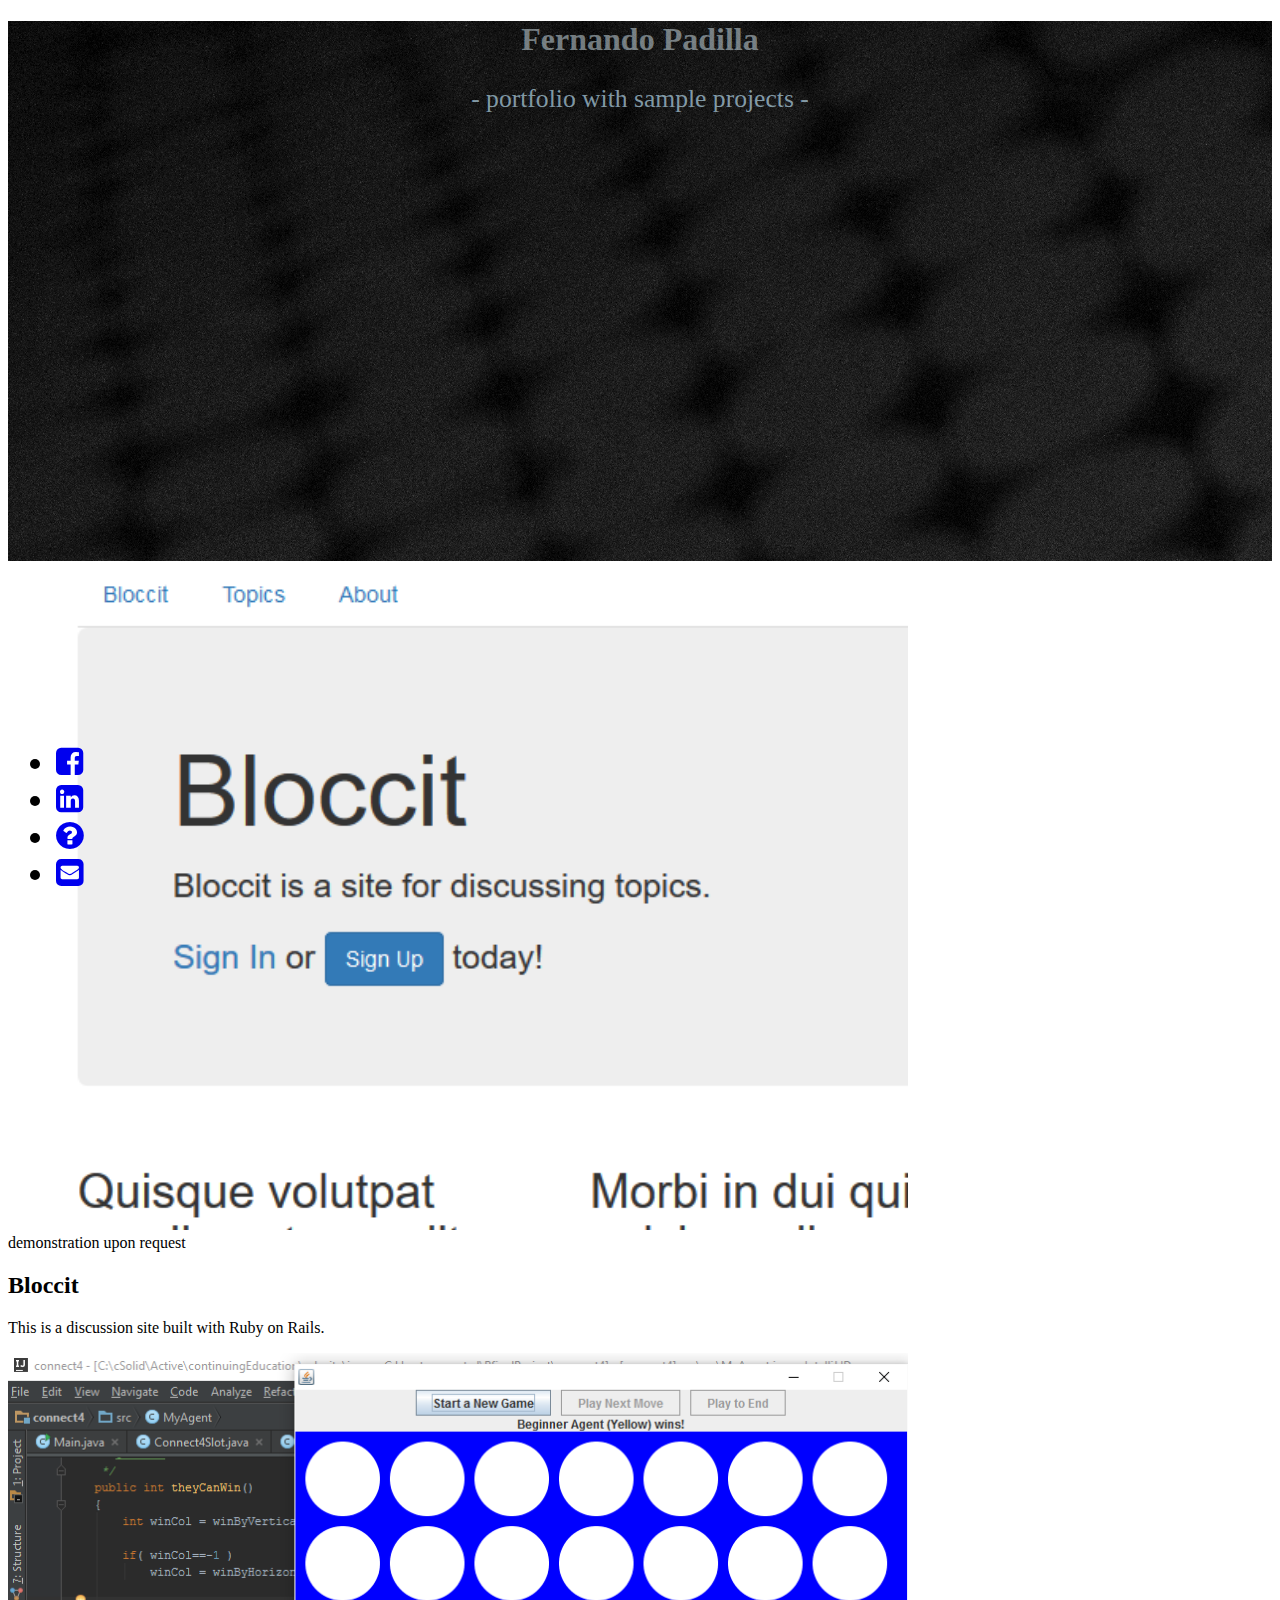
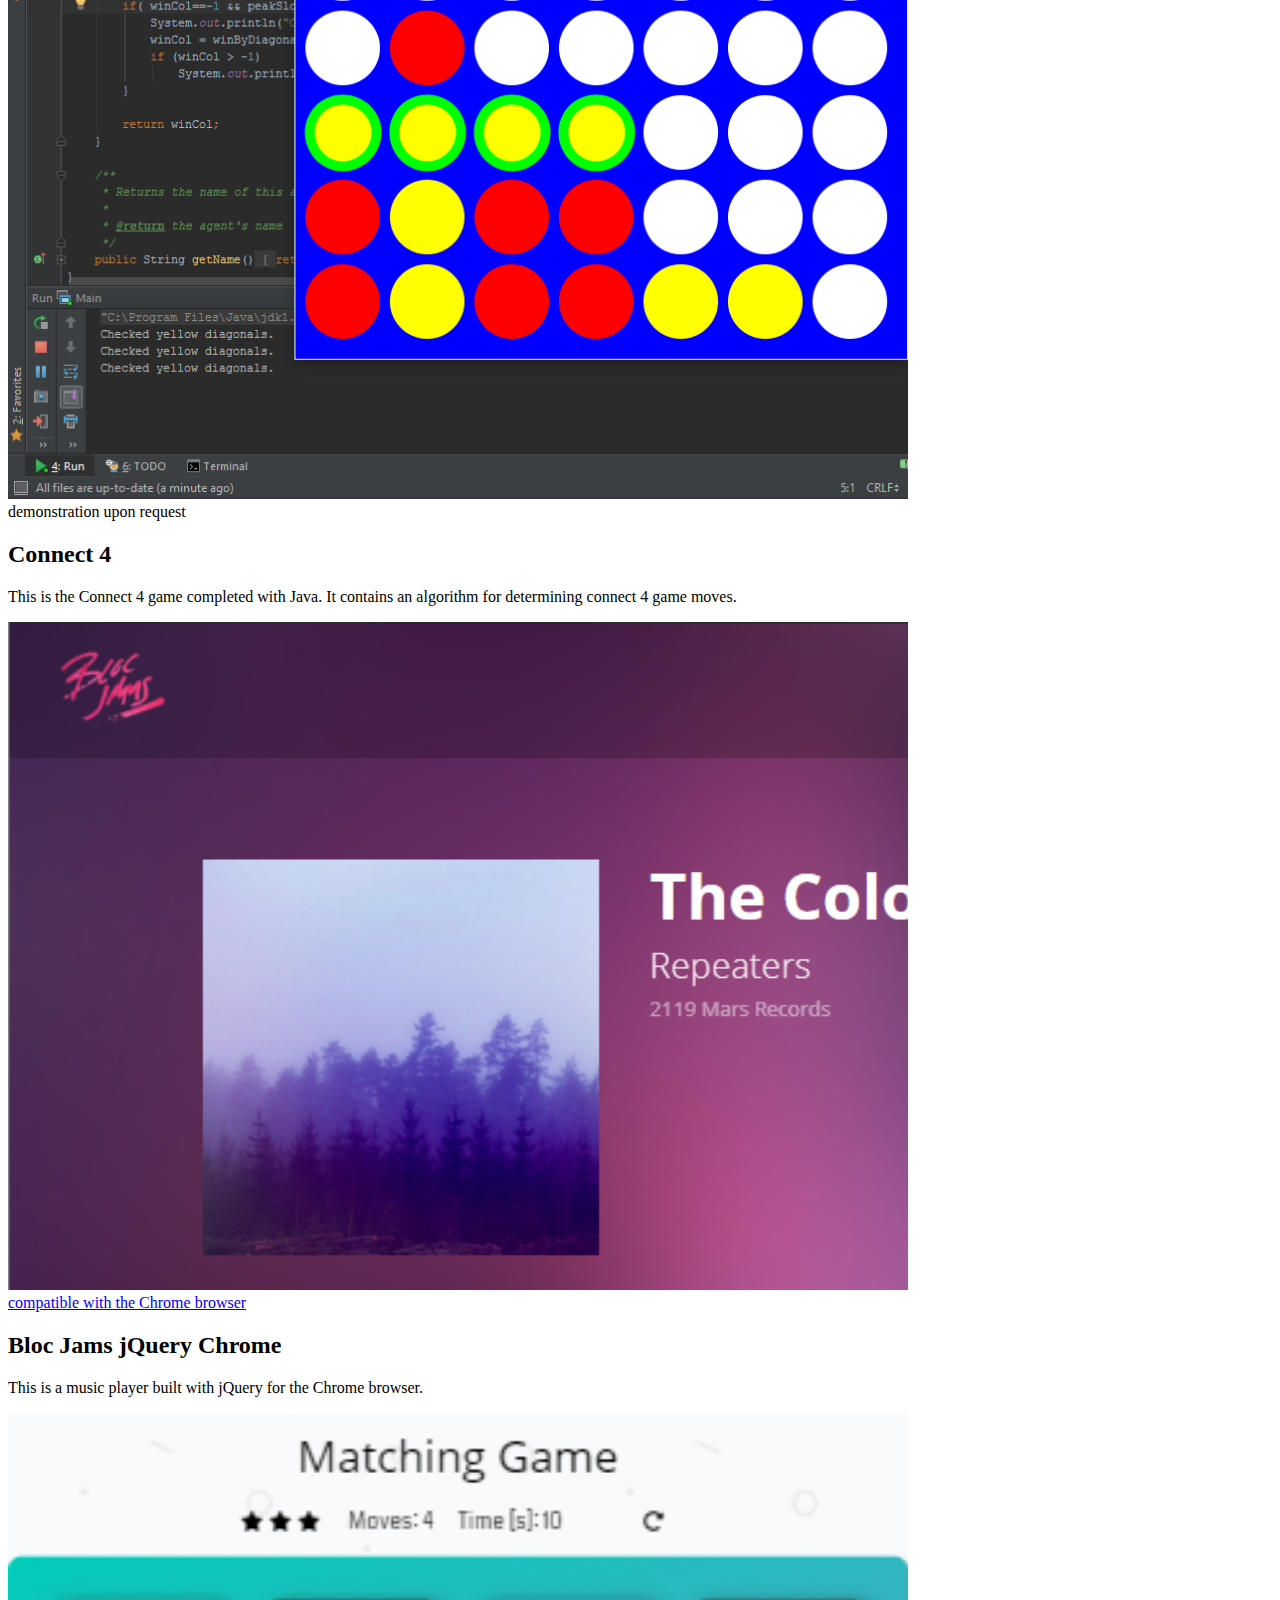
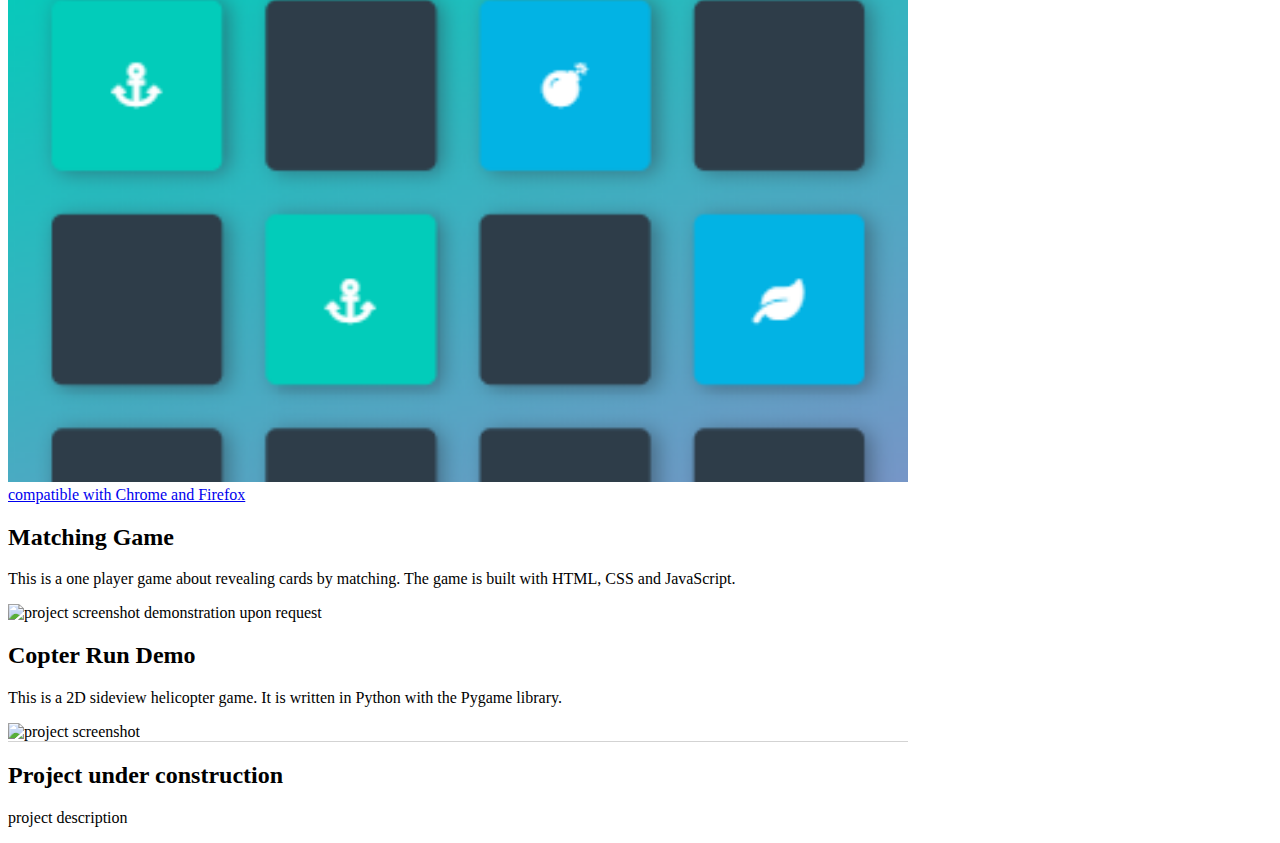
==== index.html @ a8754d28 "add matching game project" ====
<!DOCTYPE html>
<html>
  <head>
    <link rel="stylesheet" \
      href="https://code.getmdl.io/1.3.0/material.grey-lime.min.css">
    <script defer src="https://code.getmdl.io/1.3.0/material.min.js"></script>

    <link rel="stylesheet"
      href="https://maxcdn.bootstrapcdn.com/font-awesome/4.7.0/css/font-awesome.min.css">

    <link rel="stylesheet" href="styles.css">

    <meta name="viewport" content="width=device-width, initial-scale=1">

    <title>Web Portfolio | Fernando Padilla</title>
  </head>

  <body>
    <header id="portfolio-header"
      class="mdl-layout__header mdl-layout__header--transparent">
      <h1>Fernando Padilla</h1>
      <p id="slogan">- portfolio with sample projects -</p>
    </header>

    <main class="mdl-layout__content mdl-grid">
      <!-- <div class="featured-project mdl-grid mdl-cell mdl-cell--12-col \
        mdl-cell--4-col-tablet mdl-card mdl-shadow--4dp">
        <div class="mdl-card__media mdl-cell mdl-cell--5-col \
          mdl-cell--12-col-tablet">
          <img src="images/placeholder-1.png" alt="project screenshot"/>
        </div>

        <div class="mdl-cell mdl-cell--7-col">
          <div class="mdl-card__title">
            <h2 class="mdl-card__title-text">
		    Featured Project Under Construction</h2>
          </div>
          <p class="mdl-card__supporting-text">
            project description text
          </p>
        </div>
      </div> -->

      <div class="project mdl-cell mdl-card mdl-shadow--4dp">
        <div class="mdl-card__media card-image-frame">
            <img src="images/bloccit.png" alt="home page image" />
            <span class="card-image-focus-message">
              demonstration upon request</span>
        </div>

        <div class="mdl-card__title">
          <h2 class="mdl-card__title-text">Bloccit</h2>
        </div>

        <p class="mdl-card__supporting-text">
          This is a discussion site built with Ruby on Rails.</p>
      </div>

      <div class="project mdl-cell mdl-card mdl-shadow--4dp">
        <div class="mdl-card__media card-image-frame">
          <img src="images/connect4.png" alt="project screenshot" />
          <span class="card-image-focus-message">
            demonstration upon request</span>
        </div>

        <div class="mdl-card__title">
          <h2 class="mdl-card__title-text">Connect 4</h2>
        </div>

        <p class="mdl-card__supporting-text">This is the Connect 4 game
          completed with Java. It contains an algorithm for determining connect
          4 game moves.</p>
      </div>

      <div class="project mdl-cell mdl-card mdl-shadow--4dp">
        <a href="http://bloc-jams-jquery-jfp-2017.netlify.com">
          <div id="c1tt" class="mdl-card__media card-image-frame">
              <img src="images/bloc-jams-jq.png" alt="project background image"
                />
          </div>
          <div class="mdl-tooltip mdl-tooltip--large" data-mdl-for="c1tt">
            compatible with the Chrome browser</div>
        </a>

        <div class="mdl-card__title">
          <h2 class="mdl-card__title-text">Bloc Jams jQuery Chrome</h2>
        </div>

        <p class="mdl-card__supporting-text">
          This is a music player built with jQuery for the Chrome browser.
        </p>
      </div>

      <div class="project mdl-cell mdl-card mdl-shadow--4dp">
        <a href="https://matching-game-jfp-2018.netlify.com">
          <div id="c2tt" class="mdl-card__media card-image-frame">
            <img src="images/matchingGame.png" alt="project screenshot" />
          </div>
          <div class="mdl-tooltip mdl-tooltip--large" data-mdl-for="c2tt">
            compatible with Chrome and Firefox</div>
	</a>

        <div class="mdl-card__title">
          <h2 class="mdl-card__title-text">Matching Game</h2>
        </div>

        <p class="mdl-card__supporting-text">This is a one player game about
	  revealing cards by matching. The game is built with HTML, CSS and
	  JavaScript.</p>

      </div>

      <div class="project mdl-cell mdl-card mdl-shadow--4dp">
        <div class="mdl-card__media card-image-frame">
          <img src="images/copterRun.png" alt="project screenshot"/>
          <span class="card-image-focus-message">
            demonstration upon request</span>
        </div>

        <div class="mdl-card__title">
          <h2 class="mdl-card__title-text">Copter Run Demo</h2>
        </div>

        <p class="mdl-card__supporting-text">This is a 2D sideview helicopter
          game. It is written in Python with the Pygame library.</p>
      </div>

      <div class="project mdl-cell mdl-card mdl-shadow--4dp">
        <div class="mdl-card__media"
          style="border-bottom: 1px solid lightgray">
          <img src="images/loremPic2.png" alt="project screenshot"/>
        </div>

        <div class="mdl-card__title">
          <h2 class="mdl-card__title-text">Project under construction</h2>
        </div>

        <p class="mdl-card__supporting-text">project description</p>
      </div>
    </main>

    <div class="footer-area"></div>

    <footer id="connect" class="mdl-mini-footer">
      <ul id="footer-links" class="mdl-mini-footer__link-list">
        <li>
          <a href="https://www.facebook.com/profile.php?id=100013616464065">
            <i class="fa fa-facebook-square" aria-hidden="true"></i>
          </a>
        </li>

        <li>
          <a href="https://www.linkedin.com/in/fernando-p-15b750142/">
            <i class="fa fa-linkedin-square" aria-hidden="true"></i>
          </a>
        </li>

        <li>
          <a href="https://www.codewars.com/users/j-f-p">
            <i class="fa fa-question-circle" aria-hidden="true"></i>
          </a>
        </li>

        <li>
          <a href="mailto:e-signal@outlook.com">
            <i class="fa fa-envelope-square" aria-hidden="true"></i>
          </a>
        </li>
      </ul>
    </footer>
  </body>
</html>
---- styles.css ----
header#portfolio-header {
  background: url(images/hero.jpg) center / cover;
  height: 60vh;
  justify-content: center;
  text-align: center;
}

h1 {
  color: hsla(200, 50%, 90%, 0.5);
  font-weight: bold;
}

#slogan {
  color: hsla(200, 50%, 80%, 0.7);
  font-weight: lighter;
  font-size: 1.6rem;
}

main {
  max-width: 900px;
}

.project-description {
  padding-left: 0;
}

.project img {
  width: 100%;
}

footer#connect {
  bottom: 0;
  padding: 0.5rem;
  position: fixed;
  width: 100%;
  z-index: 1;
}

#footer-links {
  margin: auto;
  font-size: 2rem;
}

@media screen and (max-width: 1024px) {
  header#portfolio-header {
    display: flex;
  }
}
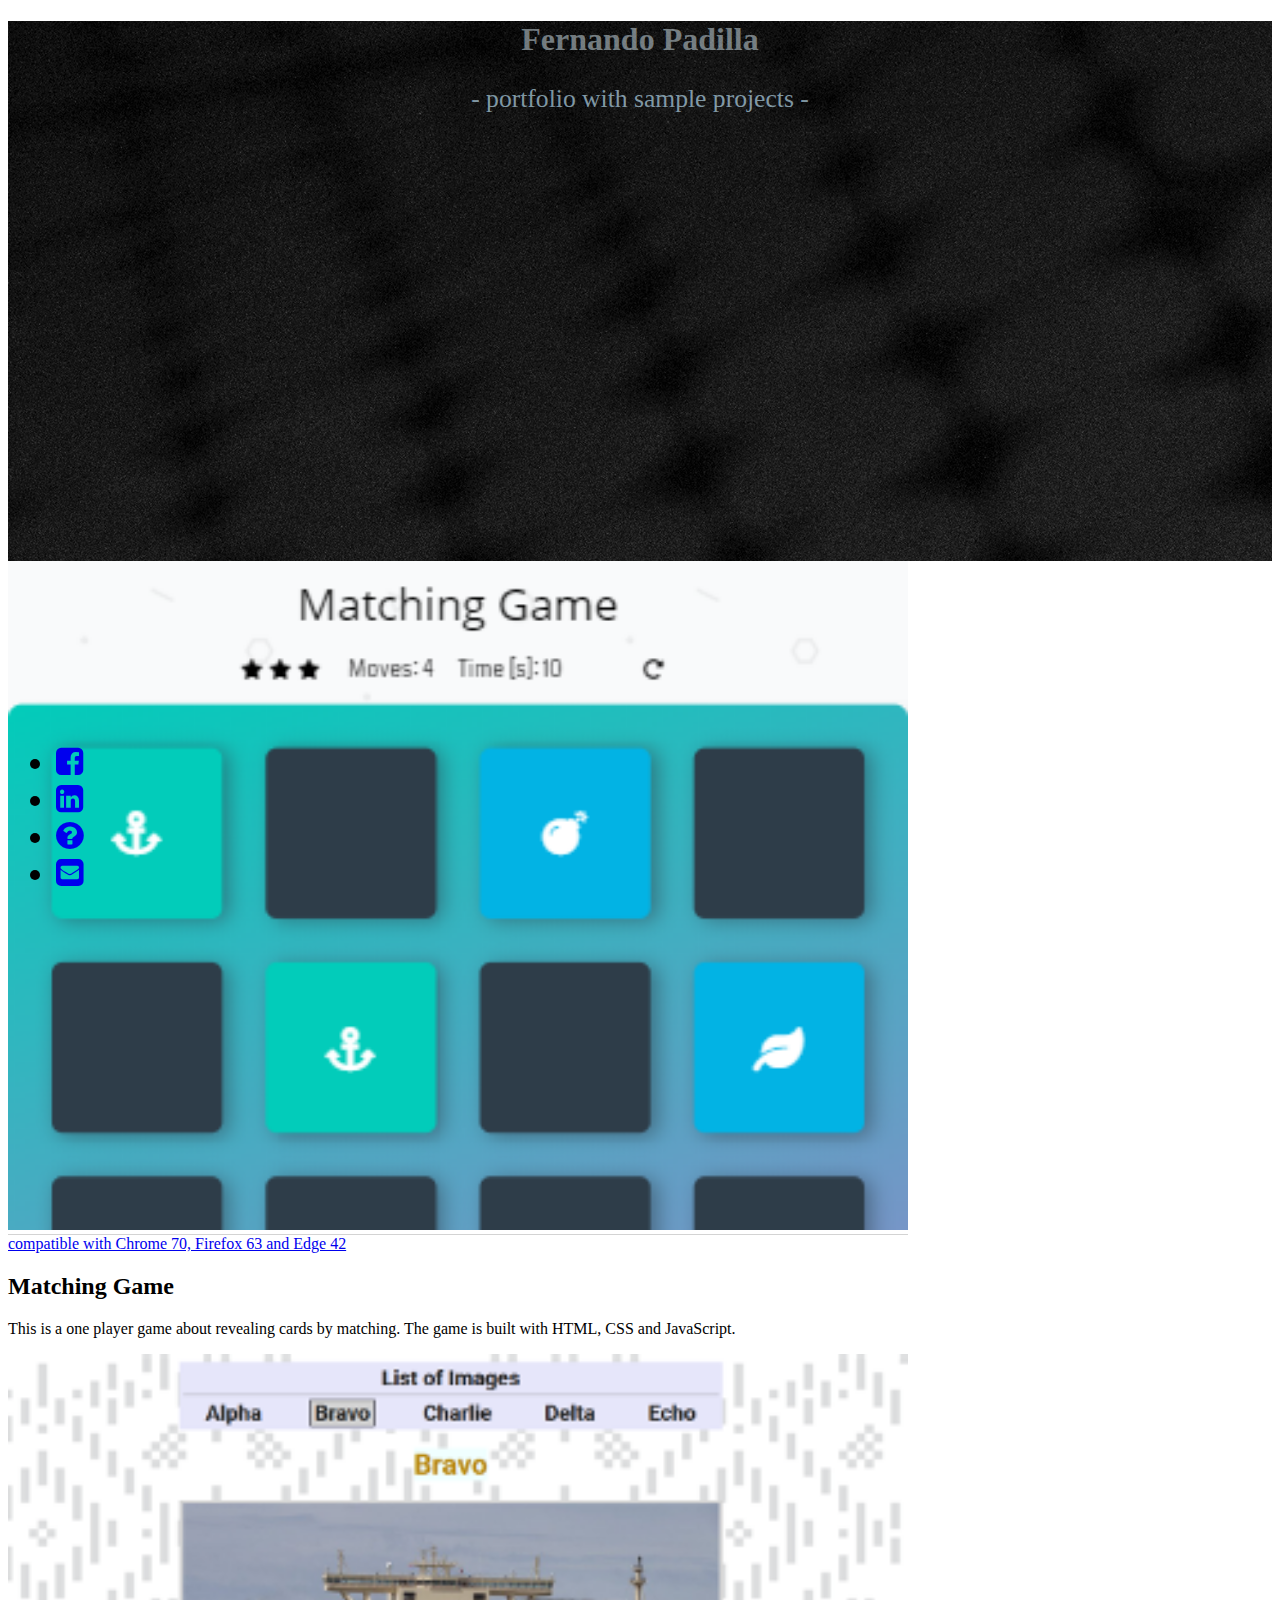
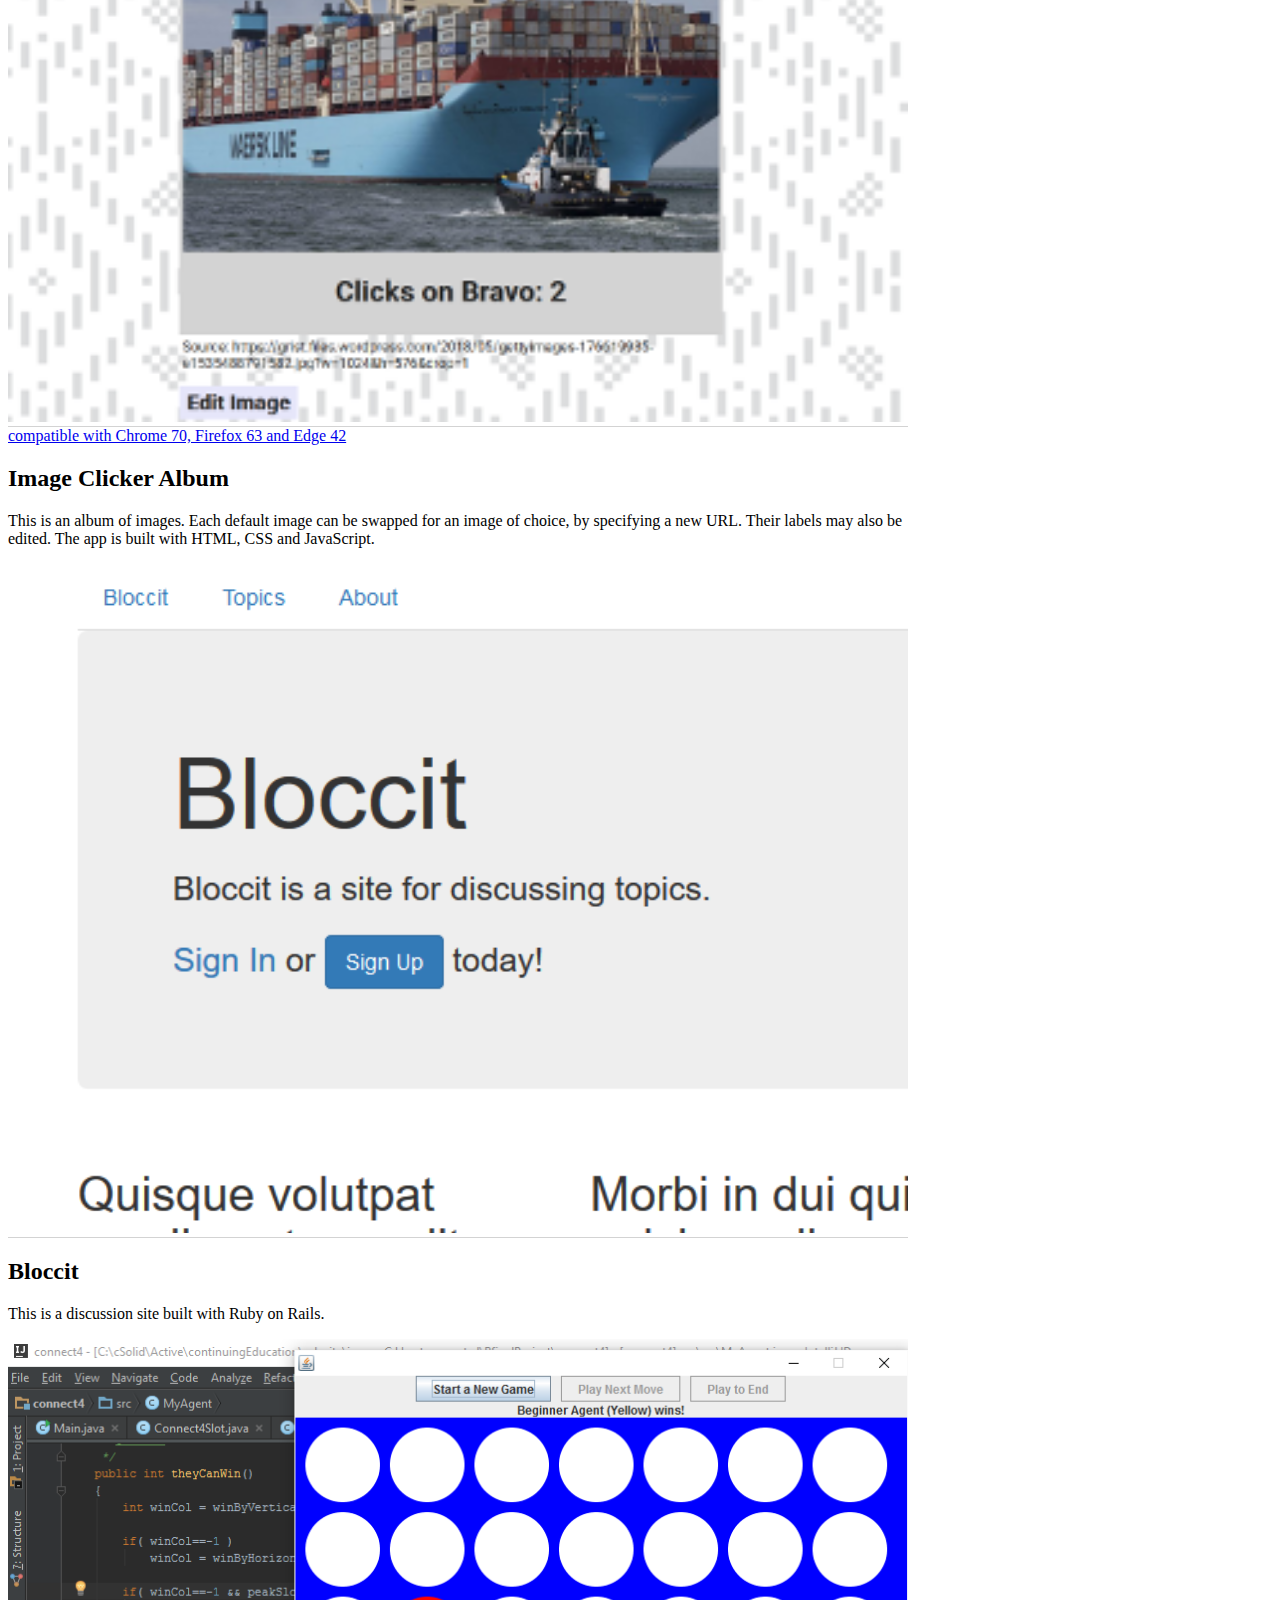
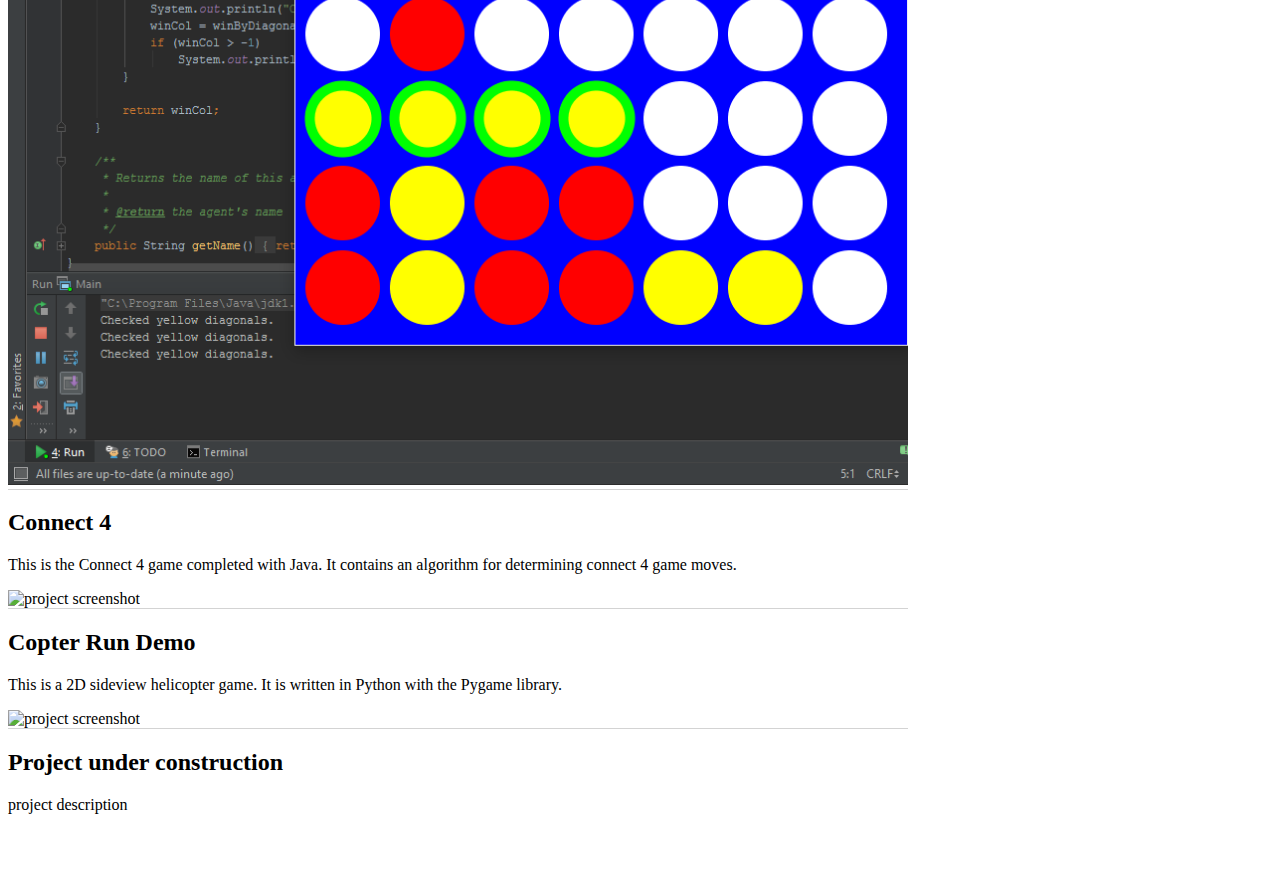
==== commit 7754fc86: "feat, uiux, style: add project, rearrange projects" ====
--- a/index.html
+++ b/index.html
@@ -33,13 +33,50 @@
         <div class="mdl-cell mdl-cell--7-col">
           <div class="mdl-card__title">
             <h2 class="mdl-card__title-text">
-		    Featured Project Under Construction</h2>
+        Featured Project Under Construction</h2>
           </div>
           <p class="mdl-card__supporting-text">
             project description text
           </p>
         </div>
       </div> -->
+
+      <div class="project mdl-cell mdl-card mdl-shadow--4dp">
+        <a href="https://matching-game-jfp-2018.netlify.com">
+          <div id="c1tt" class="mdl-card__media card-image-frame">
+            <img src="images/matchingGame.png" alt="project screenshot" />
+          </div>
+          <div class="mdl-tooltip mdl-tooltip--large" data-mdl-for="c1tt">
+            compatible with Chrome 70, Firefox 63 and Edge 42</div>
+        </a>
+
+        <div class="mdl-card__title">
+          <h2 class="mdl-card__title-text">Matching Game</h2>
+        </div>
+
+        <p class="mdl-card__supporting-text">This is a one player game about
+    revealing cards by matching. The game is built with HTML, CSS and
+    JavaScript.</p>
+      </div>
+
+      <div class="project mdl-cell mdl-card mdl-shadow--4dp">
+        <a href="https://image-clicker-album-jfp.netlify.com">
+          <div id="c2tt" class="mdl-card__media card-image-frame">
+            <img src="images/image-clicker.png" alt="project screenshot" />
+          </div>
+          <div class="mdl-tooltip mdl-tooltip--large" data-mdl-for="c2tt">
+            compatible with Chrome 70, Firefox 63 and Edge 42</div>
+        </a>
+
+        <div class="mdl-card__title">
+          <h2 class="mdl-card__title-text">Image Clicker Album</h2>
+        </div>
+
+        <p class="mdl-card__supporting-text">This is an album of images. Each
+      default image can be swapped for an image of choice, by specifying a new
+      URL. Their labels may also be edited. The app is built with HTML, CSS and
+      JavaScript.</p>
+      </div>
 
       <div class="project mdl-cell mdl-card mdl-shadow--4dp">
         <div class="mdl-card__media card-image-frame">
@@ -70,44 +107,6 @@
         <p class="mdl-card__supporting-text">This is the Connect 4 game
           completed with Java. It contains an algorithm for determining connect
           4 game moves.</p>
-      </div>
-
-      <div class="project mdl-cell mdl-card mdl-shadow--4dp">
-        <a href="http://bloc-jams-jquery-jfp-2017.netlify.com">
-          <div id="c1tt" class="mdl-card__media card-image-frame">
-              <img src="images/bloc-jams-jq.png" alt="project background image"
-                />
-          </div>
-          <div class="mdl-tooltip mdl-tooltip--large" data-mdl-for="c1tt">
-            compatible with the Chrome browser</div>
-        </a>
-
-        <div class="mdl-card__title">
-          <h2 class="mdl-card__title-text">Bloc Jams jQuery Chrome</h2>
-        </div>
-
-        <p class="mdl-card__supporting-text">
-          This is a music player built with jQuery for the Chrome browser.
-        </p>
-      </div>
-
-      <div class="project mdl-cell mdl-card mdl-shadow--4dp">
-        <a href="https://matching-game-jfp-2018.netlify.com">
-          <div id="c2tt" class="mdl-card__media card-image-frame">
-            <img src="images/matchingGame.png" alt="project screenshot" />
-          </div>
-          <div class="mdl-tooltip mdl-tooltip--large" data-mdl-for="c2tt">
-            compatible with Chrome and Firefox</div>
-	</a>
-
-        <div class="mdl-card__title">
-          <h2 class="mdl-card__title-text">Matching Game</h2>
-        </div>
-
-        <p class="mdl-card__supporting-text">This is a one player game about
-	  revealing cards by matching. The game is built with HTML, CSS and
-	  JavaScript.</p>
-
       </div>
 
       <div class="project mdl-cell mdl-card mdl-shadow--4dp">
--- a/styles.css
+++ b/styles.css
@@ -1,5 +1,6 @@
 header#portfolio-header {
   background: url(images/hero.jpg) center / cover;
+  background-attachment: fixed;
   height: 60vh;
   justify-content: center;
   text-align: center;
@@ -18,6 +19,31 @@
 
 main {
   max-width: 900px;
+}
+
+.card-image-frame {
+  border-bottom: 1px solid lightgray;
+}
+
+.card-image-frame .card-image-focus-message {
+  visibility: hidden;
+  width: auto;
+  background-color: black;
+  color: gainsboro;
+  text-align: center;
+  padding: 5px;
+  border-radius: 5px;
+  position: absolute;
+  z-index: auto;
+  top: 0%;
+  left: 0%;
+  opacity: 0;
+  transition: opacity 0.3s;
+}
+
+.card-image-frame:hover .card-image-focus-message {
+  visibility: visible;
+  opacity: 1;
 }
 
 .project-description {
@@ -46,3 +72,7 @@
     display: flex;
   }
 }
+
+.footer-area {
+  height: 50px;
+}
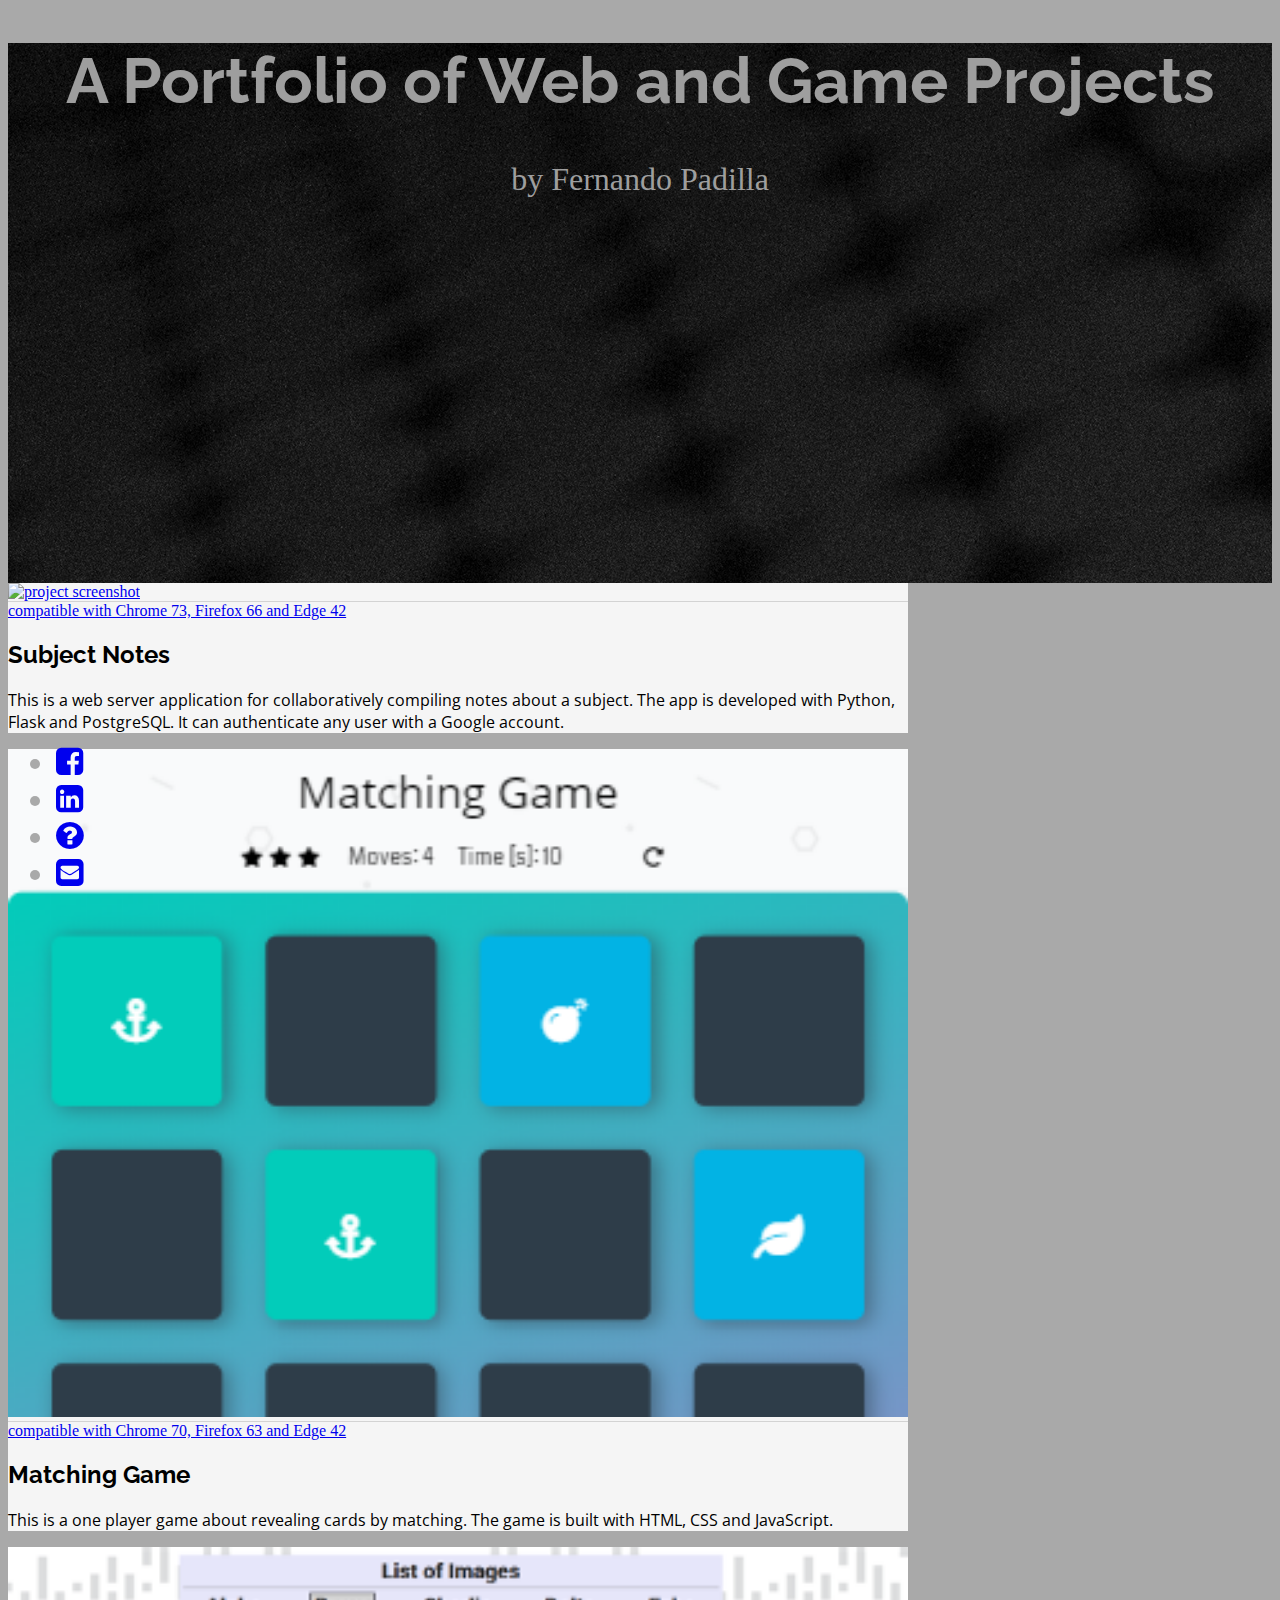
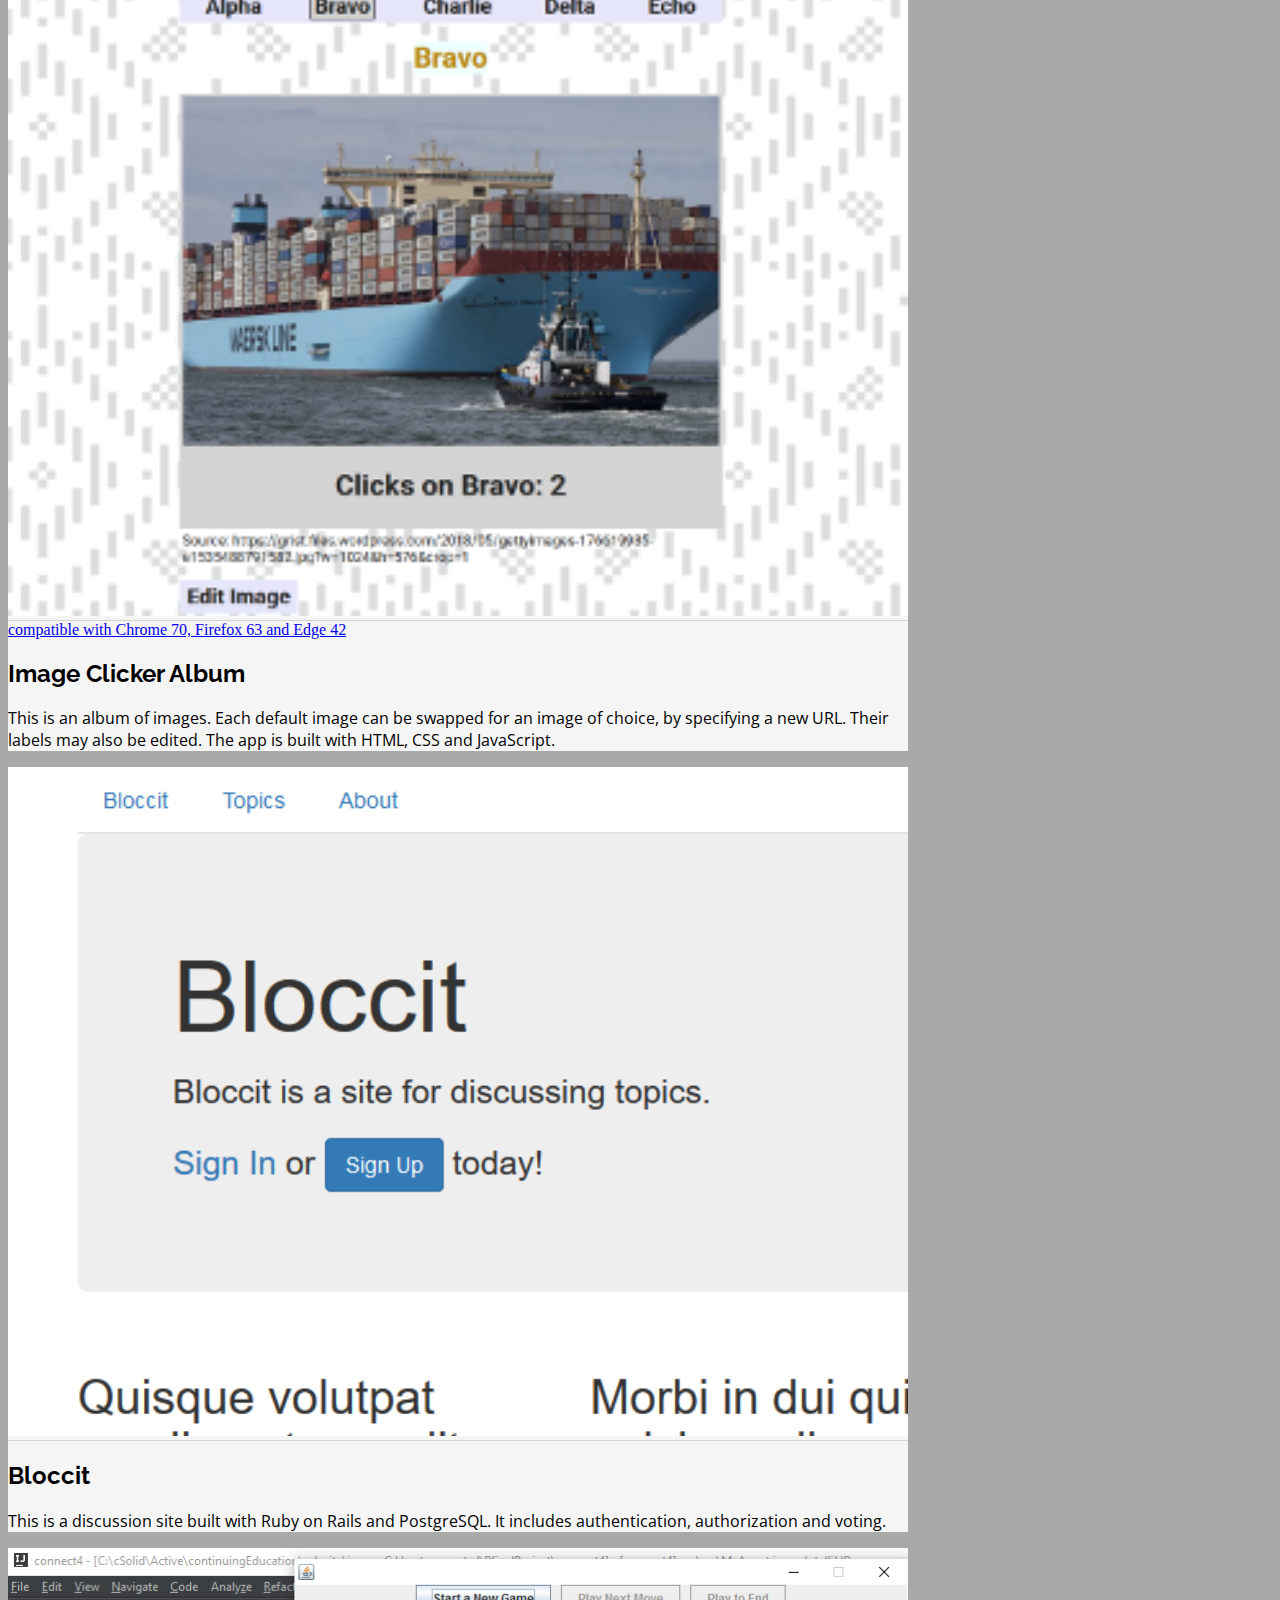
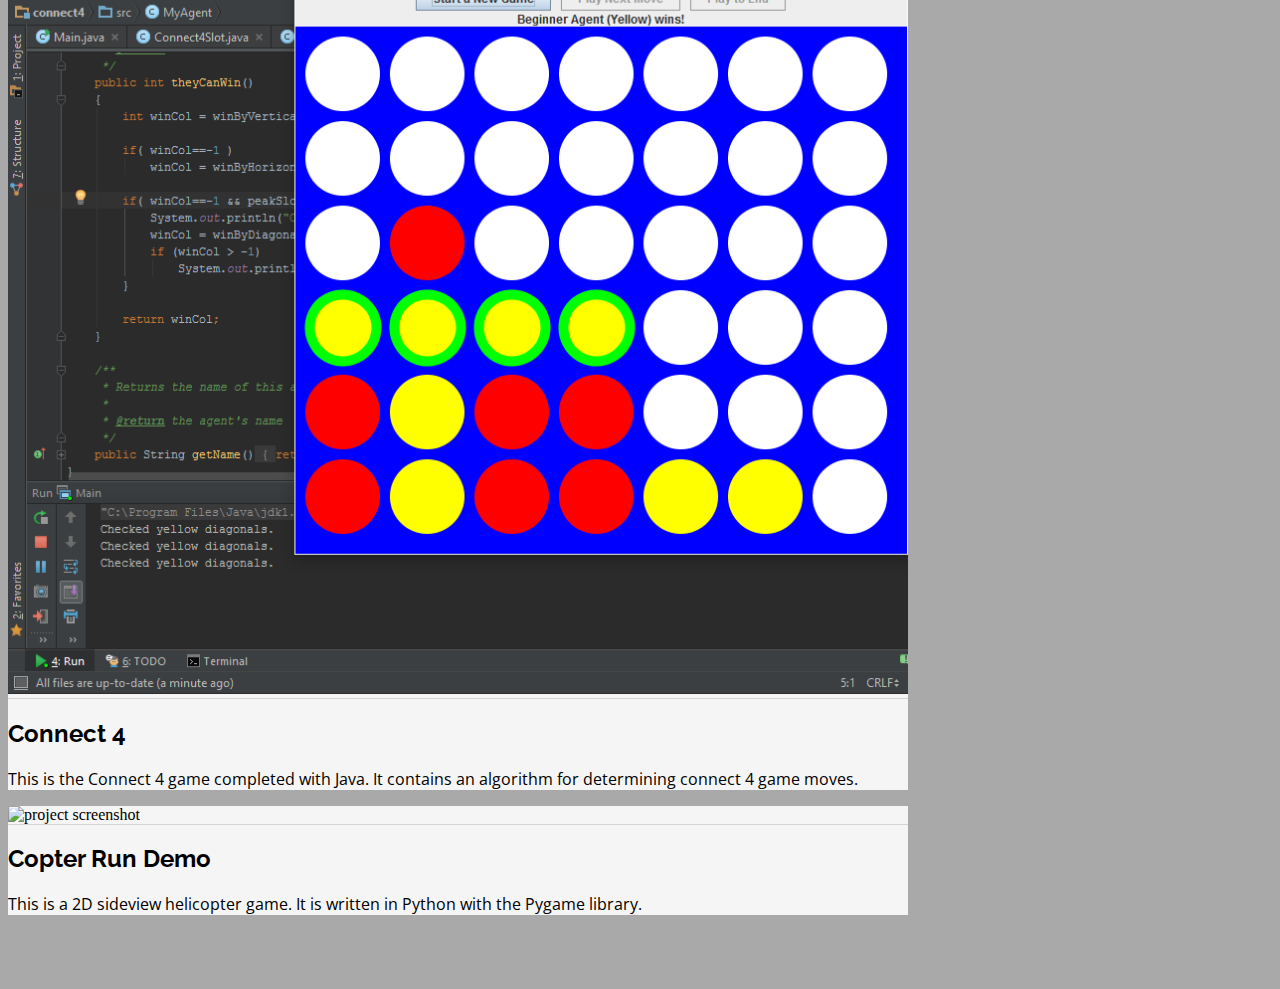
==== commit 42962cd9: "uiux: update styles and some text" ====
--- a/index.html
+++ b/index.html
@@ -6,6 +6,10 @@
     <script defer src="https://code.getmdl.io/1.3.0/material.min.js"></script>
 
     <link rel="stylesheet"
+      href="https://fonts.googleapis.com/css?family=Raleway">
+    <link rel="stylesheet"
+      href="https://fonts.googleapis.com/css?family=Open+Sans">
+    <link rel="stylesheet"
       href="https://maxcdn.bootstrapcdn.com/font-awesome/4.7.0/css/font-awesome.min.css">
 
     <link rel="stylesheet" href="styles.css">
@@ -18,8 +22,8 @@
   <body>
     <header id="portfolio-header"
       class="mdl-layout__header mdl-layout__header--transparent">
-      <h1>Fernando Padilla</h1>
-      <p id="slogan">- portfolio with sample projects -</p>
+      <h1 class="title">A Portfolio of Web and Game Projects</h1>
+      <p class="subtitle">by Fernando Padilla</p>
     </header>
 
     <main class="mdl-layout__content mdl-grid">
@@ -41,44 +45,66 @@
         </div>
       </div> -->
 
-      <div class="project mdl-cell mdl-card mdl-shadow--4dp">
+      <div class="cbc project mdl-cell mdl-card mdl-shadow--4dp">
+        <a href="https://subject-notes.herokuapp.com/topics">
+          <div id="c1tt" class="mdl-card__media card-image-frame">
+            <img src="images/subjectNotes.png" alt="project screenshot" />
+          </div>
+          <div class="mdl-tooltip mdl-tooltip--large" data-mdl-for="c1tt">
+            compatible with Chrome 73, Firefox 66 and Edge 42</div>
+        </a>
+
+        <div class="mdl-card__title">
+          <h2 class="ct mdl-card__title-text">Subject Notes</h2>
+        </div>
+
+        <p class="cd mdl-card__supporting-text">
+This is a web server application for collaboratively compiling notes about a
+subject. The app is developed with Python, Flask and PostgreSQL. It can
+authenticate any user with a Google account.
+        </p>
+      </div>
+
+      <div class="cbc project mdl-cell mdl-card mdl-shadow--4dp">
         <a href="https://matching-game-jfp-2018.netlify.com">
-          <div id="c1tt" class="mdl-card__media card-image-frame">
+          <div id="c2tt" class="mdl-card__media card-image-frame">
             <img src="images/matchingGame.png" alt="project screenshot" />
-          </div>
-          <div class="mdl-tooltip mdl-tooltip--large" data-mdl-for="c1tt">
-            compatible with Chrome 70, Firefox 63 and Edge 42</div>
-        </a>
-
-        <div class="mdl-card__title">
-          <h2 class="mdl-card__title-text">Matching Game</h2>
-        </div>
-
-        <p class="mdl-card__supporting-text">This is a one player game about
-    revealing cards by matching. The game is built with HTML, CSS and
-    JavaScript.</p>
-      </div>
-
-      <div class="project mdl-cell mdl-card mdl-shadow--4dp">
-        <a href="https://image-clicker-album-jfp.netlify.com">
-          <div id="c2tt" class="mdl-card__media card-image-frame">
-            <img src="images/image-clicker.png" alt="project screenshot" />
           </div>
           <div class="mdl-tooltip mdl-tooltip--large" data-mdl-for="c2tt">
             compatible with Chrome 70, Firefox 63 and Edge 42</div>
         </a>
 
         <div class="mdl-card__title">
-          <h2 class="mdl-card__title-text">Image Clicker Album</h2>
-        </div>
-
-        <p class="mdl-card__supporting-text">This is an album of images. Each
-      default image can be swapped for an image of choice, by specifying a new
-      URL. Their labels may also be edited. The app is built with HTML, CSS and
-      JavaScript.</p>
-      </div>
-
-      <div class="project mdl-cell mdl-card mdl-shadow--4dp">
+          <h2 class="ct mdl-card__title-text">Matching Game</h2>
+        </div>
+
+        <p class="cd mdl-card__supporting-text">
+This is a one player game about revealing cards by matching. The game is built
+with HTML, CSS and JavaScript.
+        </p>
+      </div>
+
+      <div class="cbc project mdl-cell mdl-card mdl-shadow--4dp">
+        <a href="https://image-clicker-album-jfp.netlify.com">
+          <div id="c3tt" class="mdl-card__media card-image-frame">
+            <img src="images/image-clicker.png" alt="project screenshot" />
+          </div>
+          <div class="mdl-tooltip mdl-tooltip--large" data-mdl-for="c3tt">
+            compatible with Chrome 70, Firefox 63 and Edge 42</div>
+        </a>
+
+        <div class="mdl-card__title">
+          <h2 class="ct mdl-card__title-text">Image Clicker Album</h2>
+        </div>
+
+        <p class="cd mdl-card__supporting-text">
+This is an album of images. Each default image can be swapped for an image of choice,
+by specifying a new URL. Their labels may also be edited. The app is built with
+HTML, CSS and JavaScript.
+        </p>
+      </div>
+
+      <div class="cbc project mdl-cell mdl-card mdl-shadow--4dp">
         <div class="mdl-card__media card-image-frame">
             <img src="images/bloccit.png" alt="home page image" />
             <span class="card-image-focus-message">
@@ -86,14 +112,16 @@
         </div>
 
         <div class="mdl-card__title">
-          <h2 class="mdl-card__title-text">Bloccit</h2>
-        </div>
-
-        <p class="mdl-card__supporting-text">
-          This is a discussion site built with Ruby on Rails.</p>
-      </div>
-
-      <div class="project mdl-cell mdl-card mdl-shadow--4dp">
+          <h2 class="ct mdl-card__title-text">Bloccit</h2>
+        </div>
+
+        <p class="cd mdl-card__supporting-text">
+This is a discussion site built with Ruby on Rails and PostgreSQL. It includes
+authentication, authorization and voting.
+        </p>
+      </div>
+
+      <div class="cbc project mdl-cell mdl-card mdl-shadow--4dp">
         <div class="mdl-card__media card-image-frame">
           <img src="images/connect4.png" alt="project screenshot" />
           <span class="card-image-focus-message">
@@ -101,15 +129,16 @@
         </div>
 
         <div class="mdl-card__title">
-          <h2 class="mdl-card__title-text">Connect 4</h2>
-        </div>
-
-        <p class="mdl-card__supporting-text">This is the Connect 4 game
-          completed with Java. It contains an algorithm for determining connect
-          4 game moves.</p>
-      </div>
-
-      <div class="project mdl-cell mdl-card mdl-shadow--4dp">
+          <h2 class="ct mdl-card__title-text">Connect 4</h2>
+        </div>
+
+        <p class="cd mdl-card__supporting-text">
+This is the Connect 4 game completed with Java. It contains an algorithm for
+determining connect 4 game moves.
+        </p>
+      </div>
+
+      <div class="cbc project mdl-cell mdl-card mdl-shadow--4dp">
         <div class="mdl-card__media card-image-frame">
           <img src="images/copterRun.png" alt="project screenshot"/>
           <span class="card-image-focus-message">
@@ -117,14 +146,16 @@
         </div>
 
         <div class="mdl-card__title">
-          <h2 class="mdl-card__title-text">Copter Run Demo</h2>
-        </div>
-
-        <p class="mdl-card__supporting-text">This is a 2D sideview helicopter
-          game. It is written in Python with the Pygame library.</p>
-      </div>
-
-      <div class="project mdl-cell mdl-card mdl-shadow--4dp">
+          <h2 class="ct mdl-card__title-text">Copter Run Demo</h2>
+        </div>
+
+        <p class="cd mdl-card__supporting-text">
+This is a 2D sideview helicopter game. It is written in Python with the Pygame
+library.
+        </p>
+      </div>
+
+      <!-- <div class="project mdl-cell mdl-card mdl-shadow--4dp">
         <div class="mdl-card__media"
           style="border-bottom: 1px solid lightgray">
           <img src="images/loremPic2.png" alt="project screenshot"/>
@@ -135,7 +166,7 @@
         </div>
 
         <p class="mdl-card__supporting-text">project description</p>
-      </div>
+      </div> -->
     </main>
 
     <div class="footer-area"></div>
--- a/styles.css
+++ b/styles.css
@@ -1,3 +1,7 @@
+body {
+  background-color: #a9a9a9;
+}
+
 header#portfolio-header {
   background: url(images/hero.jpg) center / cover;
   background-attachment: fixed;
@@ -6,15 +10,14 @@
   text-align: center;
 }
 
-h1 {
-  color: hsla(200, 50%, 90%, 0.5);
-  font-weight: bold;
+.title {
+  color: #9e9e9e;
+  font-size: 4.0rem;
+  font-family: Raleway, Arial, sans-serif;
 }
-
-#slogan {
-  color: hsla(200, 50%, 80%, 0.7);
-  font-weight: lighter;
-  font-size: 1.6rem;
+.subtitle {
+  color: #9e9e9e;
+  font-size: 2.0rem;
 }
 
 main {
@@ -46,9 +49,21 @@
   opacity: 1;
 }
 
-.project-description {
+.cbc { /* ct stands for card background color */
+  background-color: whitesmoke;
+}
+.ct { /* ct stands for card title */
+  font-family: Raleway, Arial, sans-serif;
+}
+.cd { /* ct stands for card description */
+  color: black;
+  font-family: 'Open Sans', sans-serif;
+}
+
+
+/* .project-description {
   padding-left: 0;
-}
+} */
 
 .project img {
   width: 100%;
@@ -60,6 +75,7 @@
   position: fixed;
   width: 100%;
   z-index: 1;
+  color: #a9a9a9;
 }
 
 #footer-links {
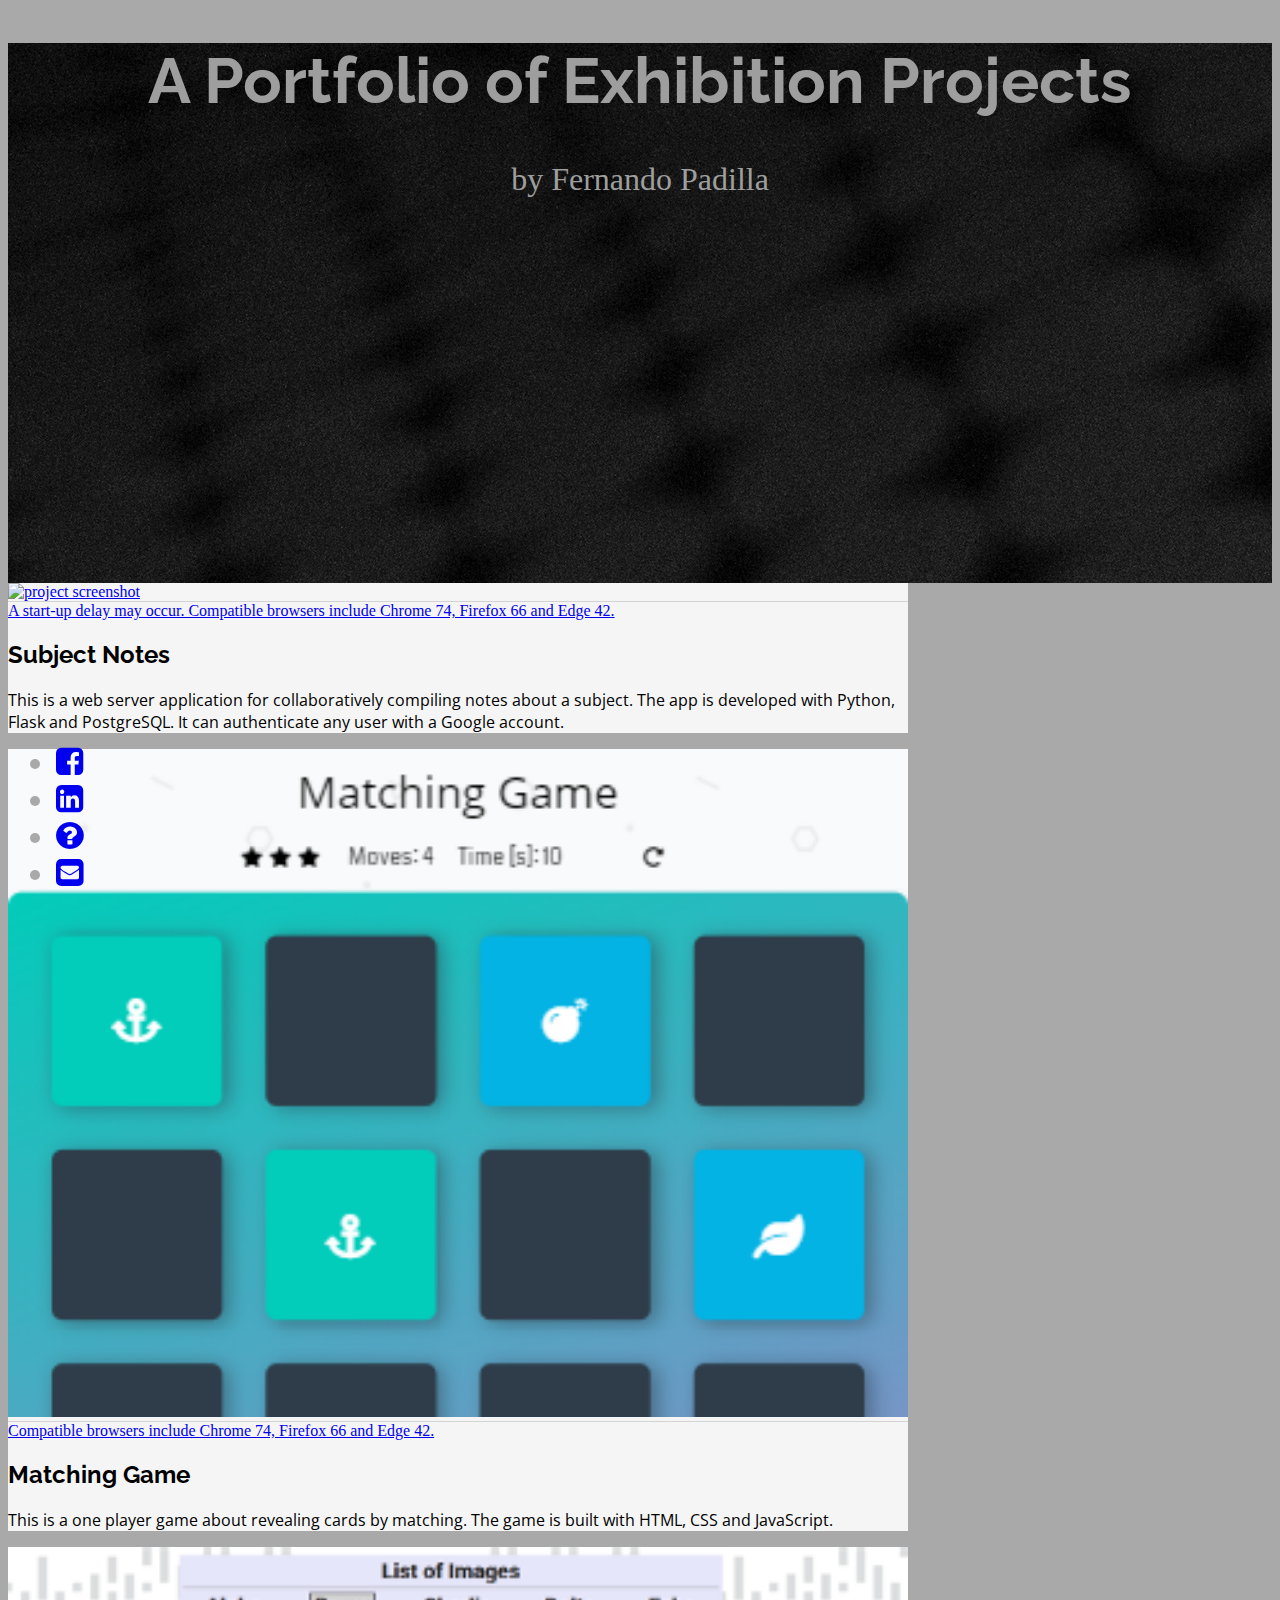
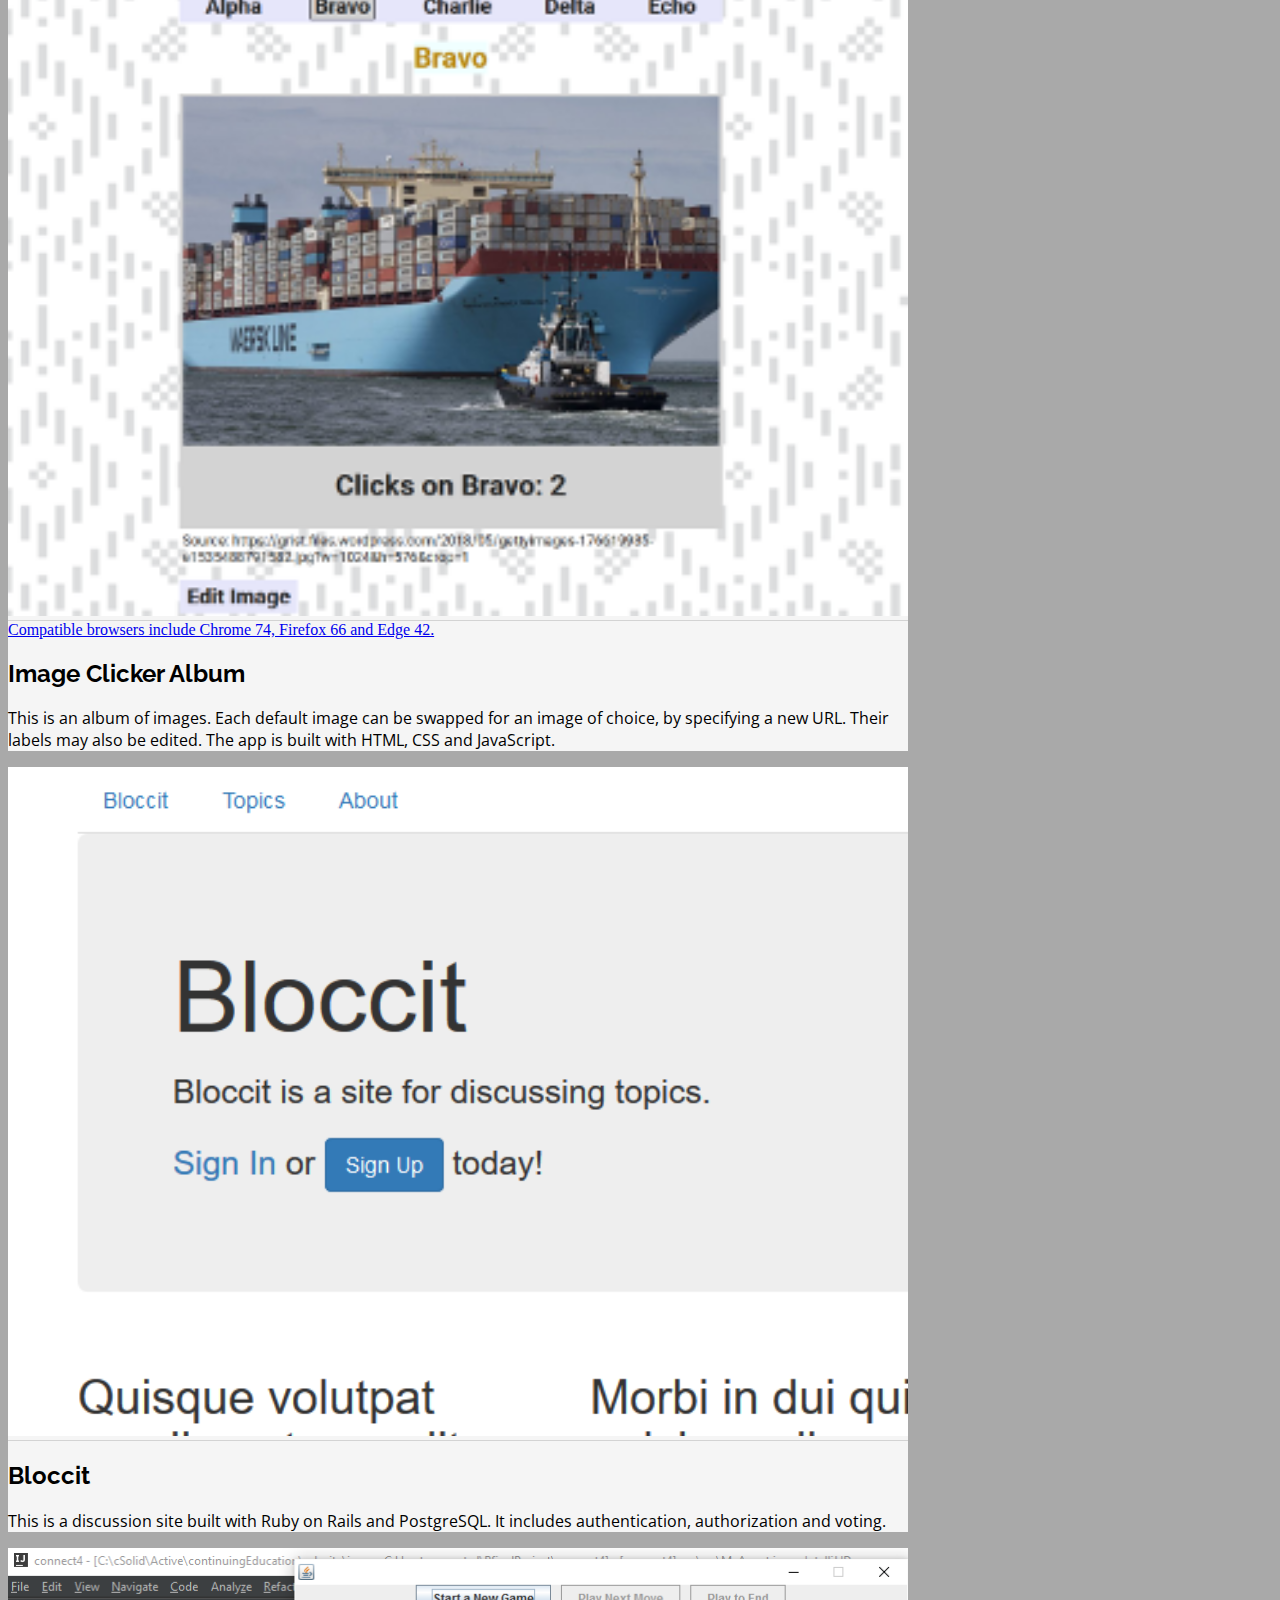
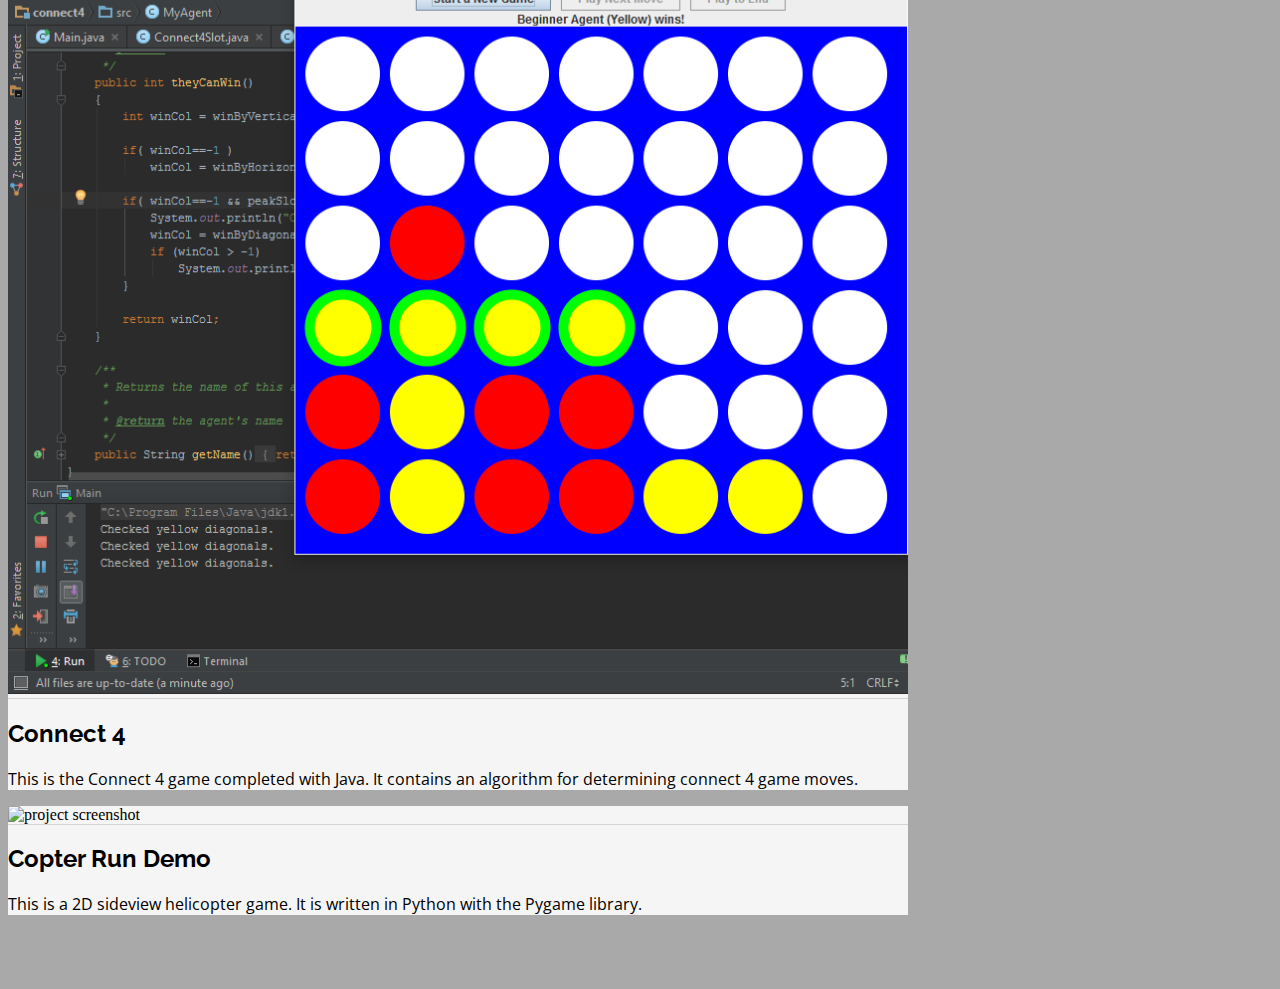
==== commit 21f54929: "uiux: update title and tool tips" ====
--- a/index.html
+++ b/index.html
@@ -22,7 +22,7 @@
   <body>
     <header id="portfolio-header"
       class="mdl-layout__header mdl-layout__header--transparent">
-      <h1 class="title">A Portfolio of Web and Game Projects</h1>
+      <h1 class="title">A Portfolio of Exhibition Projects</h1>
       <p class="subtitle">by Fernando Padilla</p>
     </header>
 
@@ -51,7 +51,9 @@
             <img src="images/subjectNotes.png" alt="project screenshot" />
           </div>
           <div class="mdl-tooltip mdl-tooltip--large" data-mdl-for="c1tt">
-            compatible with Chrome 73, Firefox 66 and Edge 42</div>
+A start-up delay may occur. Compatible browsers include Chrome 74, Firefox 66
+and Edge 42.
+          </div>
         </a>
 
         <div class="mdl-card__title">
@@ -71,7 +73,8 @@
             <img src="images/matchingGame.png" alt="project screenshot" />
           </div>
           <div class="mdl-tooltip mdl-tooltip--large" data-mdl-for="c2tt">
-            compatible with Chrome 70, Firefox 63 and Edge 42</div>
+Compatible browsers include Chrome 74, Firefox 66 and Edge 42.
+          </div>
         </a>
 
         <div class="mdl-card__title">
@@ -90,7 +93,8 @@
             <img src="images/image-clicker.png" alt="project screenshot" />
           </div>
           <div class="mdl-tooltip mdl-tooltip--large" data-mdl-for="c3tt">
-            compatible with Chrome 70, Firefox 63 and Edge 42</div>
+Compatible browsers include Chrome 74, Firefox 66 and Edge 42.
+          </div>
         </a>
 
         <div class="mdl-card__title">
@@ -107,8 +111,8 @@
       <div class="cbc project mdl-cell mdl-card mdl-shadow--4dp">
         <div class="mdl-card__media card-image-frame">
             <img src="images/bloccit.png" alt="home page image" />
-            <span class="card-image-focus-message">
-              demonstration upon request</span>
+            <!-- <span class="card-image-focus-message">
+              demonstration upon request</span> -->
         </div>
 
         <div class="mdl-card__title">
@@ -124,8 +128,8 @@
       <div class="cbc project mdl-cell mdl-card mdl-shadow--4dp">
         <div class="mdl-card__media card-image-frame">
           <img src="images/connect4.png" alt="project screenshot" />
-          <span class="card-image-focus-message">
-            demonstration upon request</span>
+          <!-- <span class="card-image-focus-message">
+            demonstration upon request</span> -->
         </div>
 
         <div class="mdl-card__title">
@@ -141,8 +145,8 @@
       <div class="cbc project mdl-cell mdl-card mdl-shadow--4dp">
         <div class="mdl-card__media card-image-frame">
           <img src="images/copterRun.png" alt="project screenshot"/>
-          <span class="card-image-focus-message">
-            demonstration upon request</span>
+          <!-- <span class="card-image-focus-message">
+            demonstration upon request</span> -->
         </div>
 
         <div class="mdl-card__title">
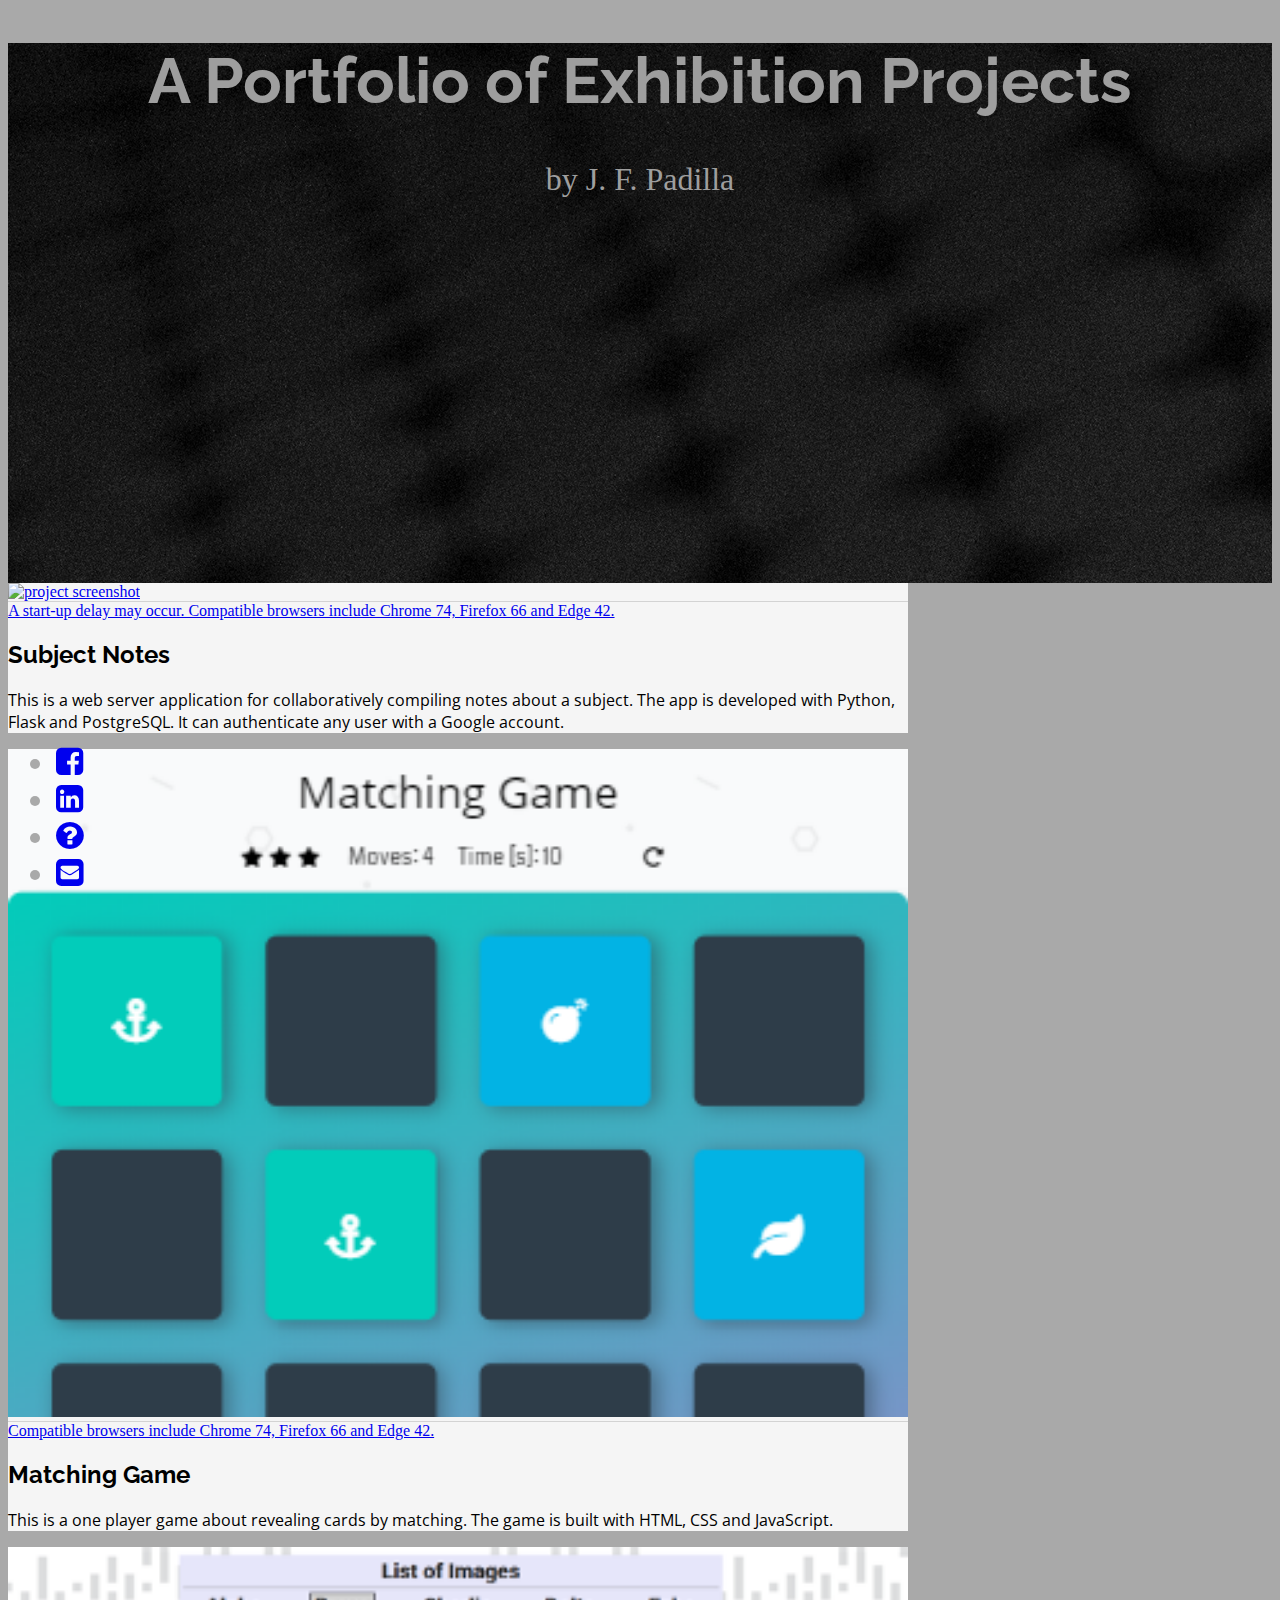
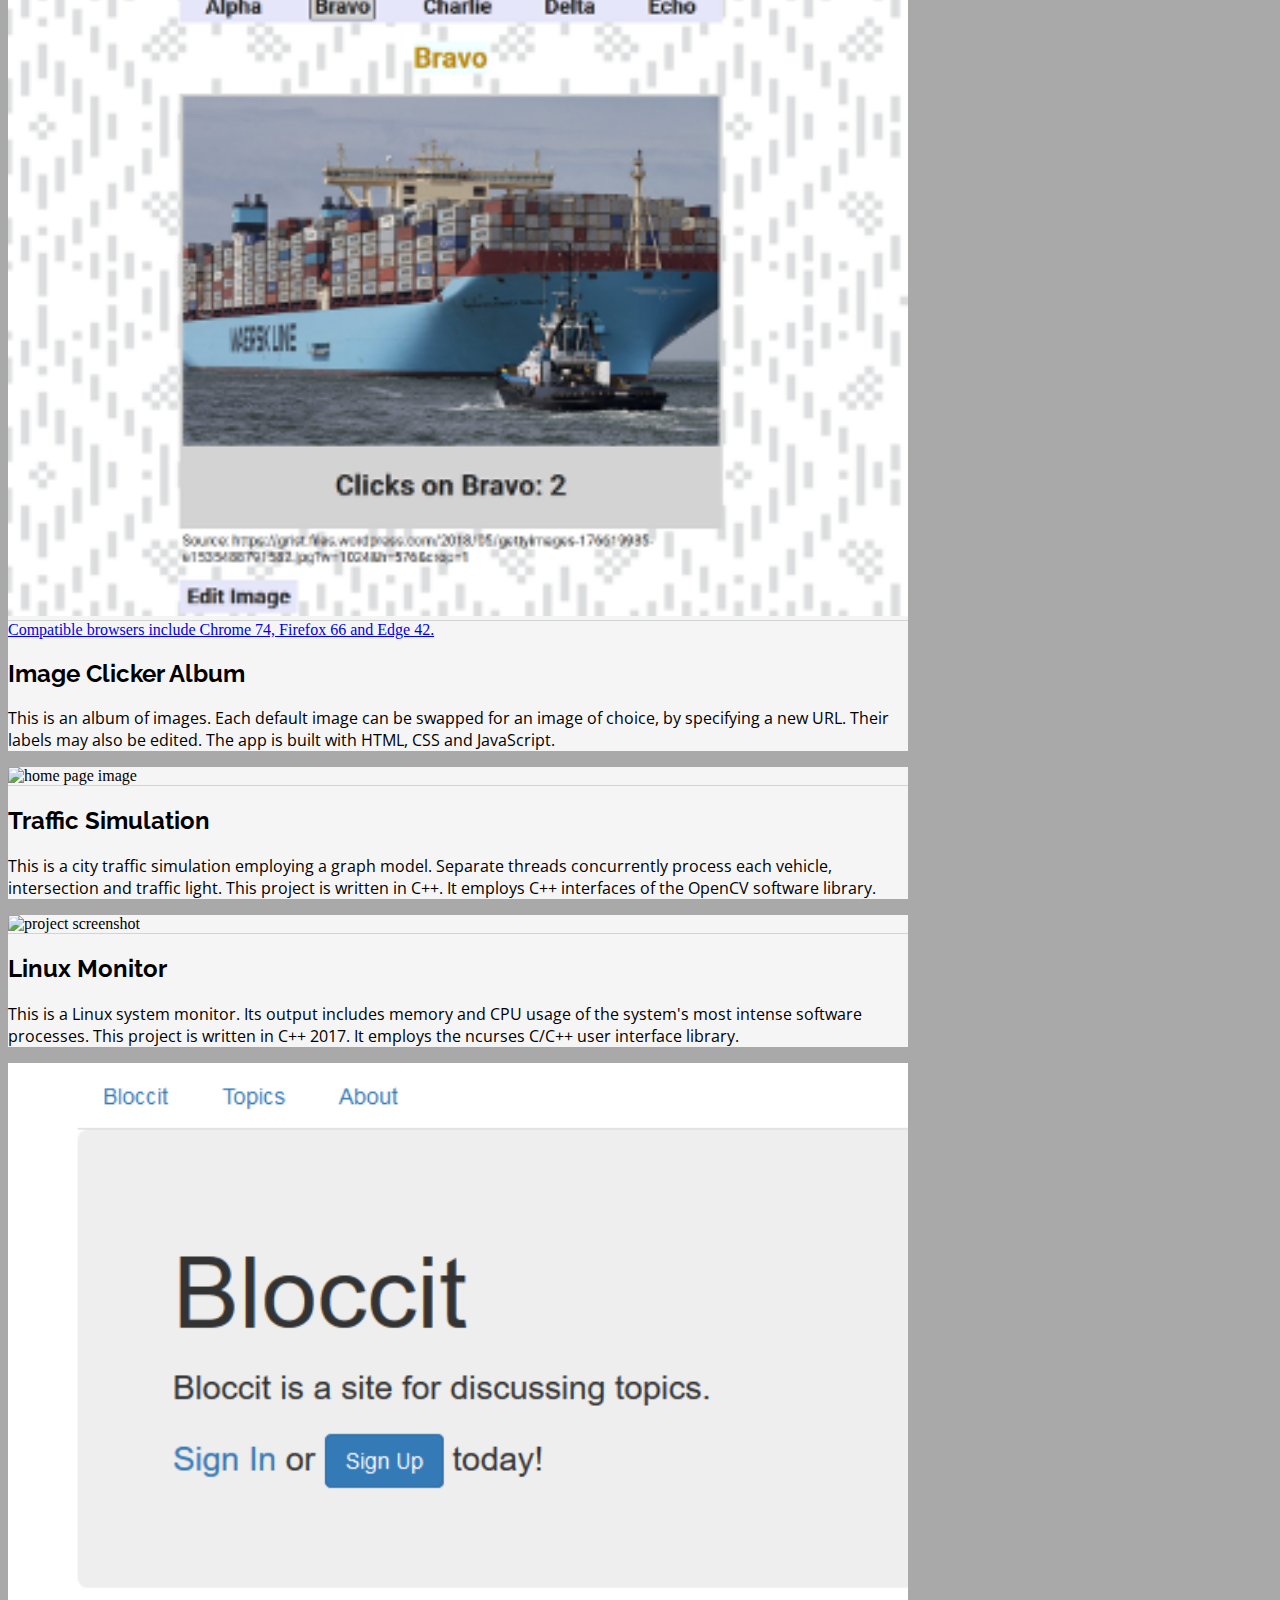
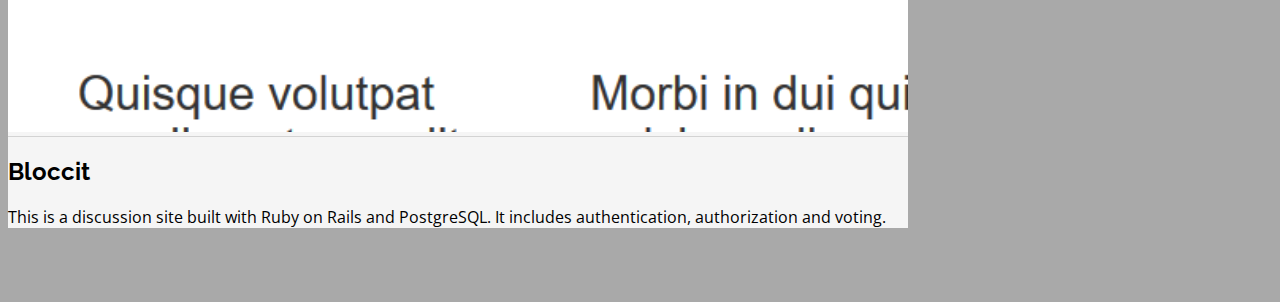
==== commit 172028d5: "fix: update url" ====
--- a/index.html
+++ b/index.html
@@ -9,21 +9,21 @@
       href="https://fonts.googleapis.com/css?family=Raleway">
     <link rel="stylesheet"
       href="https://fonts.googleapis.com/css?family=Open+Sans">
-    <link rel="stylesheet"
-      href="https://maxcdn.bootstrapcdn.com/font-awesome/4.7.0/css/font-awesome.min.css">
+    <link rel="stylesheet" href=
+"https://maxcdn.bootstrapcdn.com/font-awesome/4.7.0/css/font-awesome.min.css">
 
     <link rel="stylesheet" href="styles.css">
 
     <meta name="viewport" content="width=device-width, initial-scale=1">
 
-    <title>Web Portfolio | Fernando Padilla</title>
+    <title>Web Portfolio | JF Padilla</title>
   </head>
 
   <body>
     <header id="portfolio-header"
       class="mdl-layout__header mdl-layout__header--transparent">
       <h1 class="title">A Portfolio of Exhibition Projects</h1>
-      <p class="subtitle">by Fernando Padilla</p>
+      <p class="subtitle">by J. F. Padilla</p>
     </header>
 
     <main class="mdl-layout__content mdl-grid">
@@ -46,7 +46,7 @@
       </div> -->
 
       <div class="cbc project mdl-cell mdl-card mdl-shadow--4dp">
-        <a href="https://subject-notes.herokuapp.com/topics">
+        <a href="https://subject-notes.herokuapp.com/topics" tabindex="-1">
           <div id="c1tt" class="mdl-card__media card-image-frame">
             <img src="images/subjectNotes.png" alt="project screenshot" />
           </div>
@@ -68,7 +68,7 @@
       </div>
 
       <div class="cbc project mdl-cell mdl-card mdl-shadow--4dp">
-        <a href="https://matching-game-jfp-2018.netlify.com">
+        <a href="https://matching-game-jfp-2018.netlify.com" tabindex="-1">
           <div id="c2tt" class="mdl-card__media card-image-frame">
             <img src="images/matchingGame.png" alt="project screenshot" />
           </div>
@@ -88,7 +88,7 @@
       </div>
 
       <div class="cbc project mdl-cell mdl-card mdl-shadow--4dp">
-        <a href="https://image-clicker-album-jfp.netlify.com">
+        <a href="https://image-clicker-album-jfp.netlify.com" tabindex="-1">
           <div id="c3tt" class="mdl-card__media card-image-frame">
             <img src="images/image-clicker.png" alt="project screenshot" />
           </div>
@@ -110,6 +110,42 @@
 
       <div class="cbc project mdl-cell mdl-card mdl-shadow--4dp">
         <div class="mdl-card__media card-image-frame">
+            <img src="images/concTraffsim.png" alt="home page image" />
+            <!-- <span class="card-image-focus-message">
+              demonstration upon request</span> -->
+        </div>
+
+        <div class="mdl-card__title">
+          <h2 class="ct mdl-card__title-text">Traffic Simulation</h2>
+        </div>
+
+        <p class="cd mdl-card__supporting-text">
+This is a city traffic simulation employing a graph model. Separate threads
+concurrently process each vehicle, intersection and traffic light. This project
+is written in C++. It employs C++ interfaces of the OpenCV software library.
+        </p>
+      </div>
+
+      <div class="cbc project mdl-cell mdl-card mdl-shadow--4dp">
+        <div class="mdl-card__media card-image-frame">
+          <img src="images/linux-monitor.png" alt="project screenshot" />
+          <!-- <span class="card-image-focus-message">
+            demonstration upon request</span> -->
+        </div>
+
+        <div class="mdl-card__title">
+          <h2 class="ct mdl-card__title-text">Linux Monitor</h2>
+        </div>
+
+        <p class="cd mdl-card__supporting-text">
+This is a Linux system monitor. Its output includes memory and CPU usage of the
+system's most intense software processes. This project is written in C++ 2017.
+It employs the ncurses C/C++ user interface library.
+        </p>
+      </div>
+
+      <div class="cbc project mdl-cell mdl-card mdl-shadow--4dp">
+        <div class="mdl-card__media card-image-frame">
             <img src="images/bloccit.png" alt="home page image" />
             <!-- <span class="card-image-focus-message">
               demonstration upon request</span> -->
@@ -125,28 +161,12 @@
         </p>
       </div>
 
-      <div class="cbc project mdl-cell mdl-card mdl-shadow--4dp">
-        <div class="mdl-card__media card-image-frame">
-          <img src="images/connect4.png" alt="project screenshot" />
-          <!-- <span class="card-image-focus-message">
-            demonstration upon request</span> -->
-        </div>
-
-        <div class="mdl-card__title">
-          <h2 class="ct mdl-card__title-text">Connect 4</h2>
-        </div>
-
-        <p class="cd mdl-card__supporting-text">
-This is the Connect 4 game completed with Java. It contains an algorithm for
-determining connect 4 game moves.
-        </p>
-      </div>
-
+<!--
       <div class="cbc project mdl-cell mdl-card mdl-shadow--4dp">
         <div class="mdl-card__media card-image-frame">
           <img src="images/copterRun.png" alt="project screenshot"/>
           <!-- <span class="card-image-focus-message">
-            demonstration upon request</span> -->
+            demonstration upon request</span> // \-\->
         </div>
 
         <div class="mdl-card__title">
@@ -159,7 +179,7 @@
         </p>
       </div>
 
-      <!-- <div class="project mdl-cell mdl-card mdl-shadow--4dp">
+      <div class="project mdl-cell mdl-card mdl-shadow--4dp">
         <div class="mdl-card__media"
           style="border-bottom: 1px solid lightgray">
           <img src="images/loremPic2.png" alt="project screenshot"/>
@@ -170,7 +190,8 @@
         </div>
 
         <p class="mdl-card__supporting-text">project description</p>
-      </div> -->
+      </div>
+-->
     </main>
 
     <div class="footer-area"></div>
@@ -184,7 +205,7 @@
         </li>
 
         <li>
-          <a href="https://www.linkedin.com/in/fernando-p-15b750142/">
+          <a href="https://www.linkedin.com/in/j-f-padilla-15b750142/">
             <i class="fa fa-linkedin-square" aria-hidden="true"></i>
           </a>
         </li>
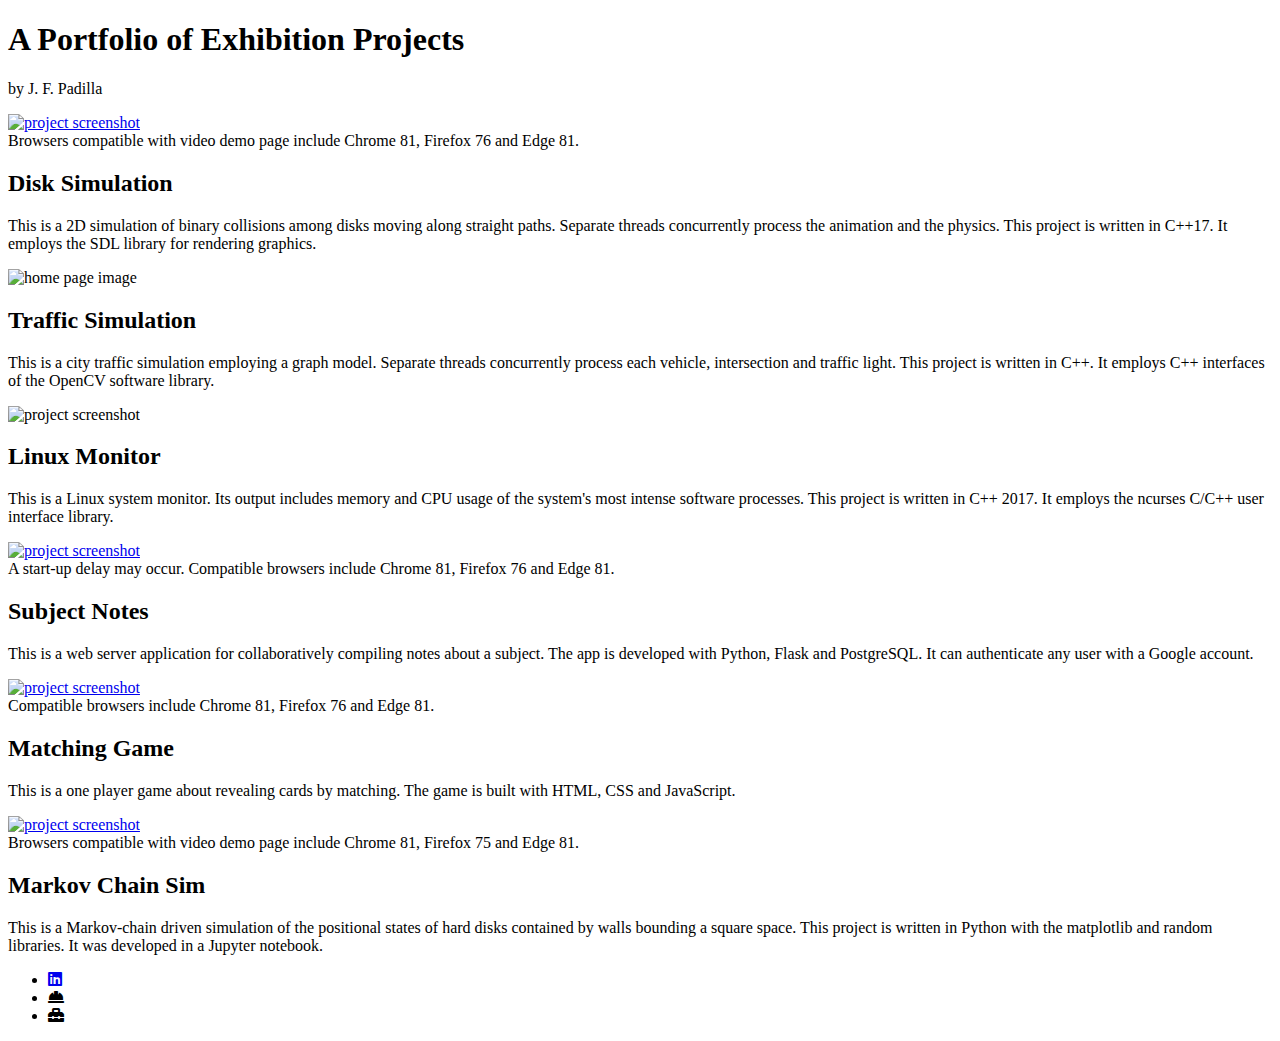
==== commit 7ab77cc2: "patch: regress external links" ====
--- a/index.html
+++ b/index.html
@@ -1,227 +1,176 @@
 <!DOCTYPE html>
-<html>
-  <head>
-    <link rel="stylesheet" \
-      href="https://code.getmdl.io/1.3.0/material.grey-lime.min.css">
-    <script defer src="https://code.getmdl.io/1.3.0/material.min.js"></script>
+<html lang="en">
+<head>
+  <link rel="stylesheet" \
+    href="https://code.getmdl.io/1.3.0/material.grey-lime.min.css">
+  <script defer src="https://code.getmdl.io/1.3.0/material.min.js"></script>
 
-    <link rel="stylesheet"
-      href="https://fonts.googleapis.com/css?family=Raleway">
-    <link rel="stylesheet"
-      href="https://fonts.googleapis.com/css?family=Open+Sans">
-    <link rel="stylesheet" href=
-"https://maxcdn.bootstrapcdn.com/font-awesome/4.7.0/css/font-awesome.min.css">
+  <link rel="stylesheet"
+    href="https://fonts.googleapis.com/css?family=Raleway">
+  <link rel="stylesheet"
+    href="https://fonts.googleapis.com/css?family=Open+Sans">
+  <link rel="stylesheet" href=
+"https://use.fontawesome.com/releases/v5.13.0/css/all.css">
 
-    <link rel="stylesheet" href="styles.css">
+  <link rel="stylesheet" href="css/styles.css">
 
-    <meta name="viewport" content="width=device-width, initial-scale=1">
+  <meta charset="utf-8">
+  <meta name="viewport" content="width=device-width, initial-scale=1">
 
-    <title>Web Portfolio | JF Padilla</title>
-  </head>
+  <title>Web Portfolio | JF Padilla</title>
+</head>
 
-  <body>
-    <header id="portfolio-header"
-      class="mdl-layout__header mdl-layout__header--transparent">
-      <h1 class="title">A Portfolio of Exhibition Projects</h1>
-      <p class="subtitle">by J. F. Padilla</p>
-    </header>
+<body>
+  <header id="portfolio-header"
+    class="mdl-layout__header mdl-layout__header--transparent">
+    <h1 class="title">A Portfolio of Exhibition Projects</h1>
+    <p class="subtitle">by J. F. Padilla</p>
+  </header>
 
-    <main class="mdl-layout__content mdl-grid">
-      <!-- <div class="featured-project mdl-grid mdl-cell mdl-cell--12-col \
-        mdl-cell--4-col-tablet mdl-card mdl-shadow--4dp">
-        <div class="mdl-card__media mdl-cell mdl-cell--5-col \
-          mdl-cell--12-col-tablet">
-          <img src="images/placeholder-1.png" alt="project screenshot"/>
-        </div>
+  <main class="mdl-layout__content mdl-grid">
+    <div class="cbc project mdl-cell mdl-card mdl-shadow--4dp">
+      <a href="diskSimVid.html#floor" id="c1tt"
+      class="mdl-card__media card-image-frame">
+        <img src="img/diskSim.png" alt="project screenshot" />
+      </a>
 
-        <div class="mdl-cell mdl-cell--7-col">
-          <div class="mdl-card__title">
-            <h2 class="mdl-card__title-text">
-        Featured Project Under Construction</h2>
-          </div>
-          <p class="mdl-card__supporting-text">
-            project description text
-          </p>
-        </div>
-      </div> -->
+      <div class="mdl-tooltip mdl-tooltip--large" data-mdl-for="c1tt">
+Browsers compatible with video demo page include Chrome 81, Firefox 76 and Edge
+81.
+      </div>
 
-      <div class="cbc project mdl-cell mdl-card mdl-shadow--4dp">
-        <a href="https://subject-notes.herokuapp.com/topics" tabindex="-1">
-          <div id="c1tt" class="mdl-card__media card-image-frame">
-            <img src="images/subjectNotes.png" alt="project screenshot" />
-          </div>
-          <div class="mdl-tooltip mdl-tooltip--large" data-mdl-for="c1tt">
-A start-up delay may occur. Compatible browsers include Chrome 74, Firefox 66
-and Edge 42.
-          </div>
-        </a>
+      <div class="mdl-card__title">
+        <h2 class="ct mdl-card__title-text">Disk Simulation</h2>
+      </div>
 
-        <div class="mdl-card__title">
-          <h2 class="ct mdl-card__title-text">Subject Notes</h2>
-        </div>
+      <p class="cd mdl-card__supporting-text">
+This is a 2D simulation of binary collisions among disks moving along straight
+paths. Separate threads concurrently process the animation and the physics.
+This project is written in C++17. It employs the SDL library for rendering
+graphics.
+      </p>
+    </div>
 
-        <p class="cd mdl-card__supporting-text">
+    <div class="cbc project mdl-cell mdl-card mdl-shadow--4dp">
+      <div class="mdl-card__media card-image-frame">
+        <img src="img/concTraffsim.png" alt="home page image" />
+        <!-- <span class="card-image-focus-message">
+          demonstration upon request</span> -->
+      </div>
+
+      <div class="mdl-card__title">
+        <h2 class="ct mdl-card__title-text">Traffic Simulation</h2>
+      </div>
+
+      <p class="cd mdl-card__supporting-text">
+This is a city traffic simulation employing a graph model. Separate threads
+concurrently process each vehicle, intersection and traffic light. This project
+is written in C++. It employs C++ interfaces of the OpenCV software library.
+      </p>
+    </div>
+
+    <div class="cbc project mdl-cell mdl-card mdl-shadow--4dp">
+      <div class="mdl-card__media card-image-frame">
+        <img src="img/linux-monitor.png" alt="project screenshot" />
+        <!-- <span class="card-image-focus-message">
+          demonstration upon request</span> -->
+      </div>
+
+      <div class="mdl-card__title">
+        <h2 class="ct mdl-card__title-text">Linux Monitor</h2>
+      </div>
+
+      <p class="cd mdl-card__supporting-text">
+This is a Linux system monitor. Its output includes memory and CPU usage of the
+system's most intense software processes. This project is written in C++ 2017.
+It employs the ncurses C/C++ user interface library.
+      </p>
+    </div>
+
+    <div class="cbc project mdl-cell mdl-card mdl-shadow--4dp">
+      <a href="https://subject-notes.herokuapp.com/topics" id="c4tt"
+      class="mdl-card__media card-image-frame">
+        <img src="img/subjectNotes.png" alt="project screenshot" />
+      </a>
+
+      <div class="mdl-tooltip mdl-tooltip--large" data-mdl-for="c4tt">
+A start-up delay may occur. Compatible browsers include Chrome 81, Firefox 76
+and Edge 81.
+      </div>
+
+      <div class="mdl-card__title">
+        <h2 class="ct mdl-card__title-text">Subject Notes</h2>
+      </div>
+
+      <p class="cd mdl-card__supporting-text">
 This is a web server application for collaboratively compiling notes about a
 subject. The app is developed with Python, Flask and PostgreSQL. It can
 authenticate any user with a Google account.
-        </p>
+      </p>
+    </div>
+
+    <div class="cbc project mdl-cell mdl-card mdl-shadow--4dp">
+      <a href="https://matching-game-jfp-2018.netlify.com" id="c5tt"
+      class="mdl-card__media card-image-frame">
+        <img src="img/matchingGame.png" alt="project screenshot" />
+      </a>
+
+      <div class="mdl-tooltip mdl-tooltip--large" data-mdl-for="c5tt">
+Compatible browsers include Chrome 81, Firefox 76 and Edge 81.
       </div>
 
-      <div class="cbc project mdl-cell mdl-card mdl-shadow--4dp">
-        <a href="https://matching-game-jfp-2018.netlify.com" tabindex="-1">
-          <div id="c2tt" class="mdl-card__media card-image-frame">
-            <img src="images/matchingGame.png" alt="project screenshot" />
-          </div>
-          <div class="mdl-tooltip mdl-tooltip--large" data-mdl-for="c2tt">
-Compatible browsers include Chrome 74, Firefox 66 and Edge 42.
-          </div>
-        </a>
+      <div class="mdl-card__title">
+        <h2 class="ct mdl-card__title-text">Matching Game</h2>
+      </div>
 
-        <div class="mdl-card__title">
-          <h2 class="ct mdl-card__title-text">Matching Game</h2>
-        </div>
-
-        <p class="cd mdl-card__supporting-text">
+      <p class="cd mdl-card__supporting-text">
 This is a one player game about revealing cards by matching. The game is built
 with HTML, CSS and JavaScript.
-        </p>
+      </p>
+    </div>
+
+    <div class="cbc project mdl-cell mdl-card mdl-shadow--4dp">
+      <a href="markovDiskSimVid.html#floor" id="c6tt"
+      class="mdl-card__media card-image-frame">
+        <img src="img/markovDiskSim.png" alt="project screenshot" />
+      </a>
+
+      <div class="mdl-tooltip mdl-tooltip--large" data-mdl-for="c6tt">
+Browsers compatible with video demo page include Chrome 81, Firefox 75 and Edge
+81.
       </div>
 
-      <div class="cbc project mdl-cell mdl-card mdl-shadow--4dp">
-        <a href="https://image-clicker-album-jfp.netlify.com" tabindex="-1">
-          <div id="c3tt" class="mdl-card__media card-image-frame">
-            <img src="images/image-clicker.png" alt="project screenshot" />
-          </div>
-          <div class="mdl-tooltip mdl-tooltip--large" data-mdl-for="c3tt">
-Compatible browsers include Chrome 74, Firefox 66 and Edge 42.
-          </div>
-        </a>
-
-        <div class="mdl-card__title">
-          <h2 class="ct mdl-card__title-text">Image Clicker Album</h2>
-        </div>
-
-        <p class="cd mdl-card__supporting-text">
-This is an album of images. Each default image can be swapped for an image of choice,
-by specifying a new URL. Their labels may also be edited. The app is built with
-HTML, CSS and JavaScript.
-        </p>
+      <div class="mdl-card__title">
+        <h2 class="ct mdl-card__title-text">Markov Chain Sim</h2>
       </div>
 
-      <div class="cbc project mdl-cell mdl-card mdl-shadow--4dp">
-        <div class="mdl-card__media card-image-frame">
-            <img src="images/concTraffsim.png" alt="home page image" />
-            <!-- <span class="card-image-focus-message">
-              demonstration upon request</span> -->
-        </div>
+      <p class="cd mdl-card__supporting-text">
+This is a Markov-chain driven simulation of the positional states of hard disks
+contained by walls bounding a square space. This project is written in Python
+with the matplotlib and random libraries. It was developed in a Jupyter
+notebook.
+      </p>
+    </div>
+  </main>
 
-        <div class="mdl-card__title">
-          <h2 class="ct mdl-card__title-text">Traffic Simulation</h2>
-        </div>
+  <div class="footer-area"></div>
 
-        <p class="cd mdl-card__supporting-text">
-This is a city traffic simulation employing a graph model. Separate threads
-concurrently process each vehicle, intersection and traffic light. This project
-is written in C++. It employs C++ interfaces of the OpenCV software library.
-        </p>
-      </div>
+  <footer id="connect" class="mdl-mini-footer">
+    <ul id="footer-links" class="mdl-mini-footer__link-list">
+      <li>
+        <a href="https://www.linkedin.com/in/j-f-padilla-15b750142/">
+          <i class="fab fa-linkedin" aria-hidden="true"></i>
+        </a>
+      </li>
 
-      <div class="cbc project mdl-cell mdl-card mdl-shadow--4dp">
-        <div class="mdl-card__media card-image-frame">
-          <img src="images/linux-monitor.png" alt="project screenshot" />
-          <!-- <span class="card-image-focus-message">
-            demonstration upon request</span> -->
-        </div>
+      <li>
+        <i class="fas fa-hard-hat"></i>
+      </li>
 
-        <div class="mdl-card__title">
-          <h2 class="ct mdl-card__title-text">Linux Monitor</h2>
-        </div>
-
-        <p class="cd mdl-card__supporting-text">
-This is a Linux system monitor. Its output includes memory and CPU usage of the
-system's most intense software processes. This project is written in C++ 2017.
-It employs the ncurses C/C++ user interface library.
-        </p>
-      </div>
-
-      <div class="cbc project mdl-cell mdl-card mdl-shadow--4dp">
-        <div class="mdl-card__media card-image-frame">
-            <img src="images/bloccit.png" alt="home page image" />
-            <!-- <span class="card-image-focus-message">
-              demonstration upon request</span> -->
-        </div>
-
-        <div class="mdl-card__title">
-          <h2 class="ct mdl-card__title-text">Bloccit</h2>
-        </div>
-
-        <p class="cd mdl-card__supporting-text">
-This is a discussion site built with Ruby on Rails and PostgreSQL. It includes
-authentication, authorization and voting.
-        </p>
-      </div>
-
-<!--
-      <div class="cbc project mdl-cell mdl-card mdl-shadow--4dp">
-        <div class="mdl-card__media card-image-frame">
-          <img src="images/copterRun.png" alt="project screenshot"/>
-          <!-- <span class="card-image-focus-message">
-            demonstration upon request</span> // \-\->
-        </div>
-
-        <div class="mdl-card__title">
-          <h2 class="ct mdl-card__title-text">Copter Run Demo</h2>
-        </div>
-
-        <p class="cd mdl-card__supporting-text">
-This is a 2D sideview helicopter game. It is written in Python with the Pygame
-library.
-        </p>
-      </div>
-
-      <div class="project mdl-cell mdl-card mdl-shadow--4dp">
-        <div class="mdl-card__media"
-          style="border-bottom: 1px solid lightgray">
-          <img src="images/loremPic2.png" alt="project screenshot"/>
-        </div>
-
-        <div class="mdl-card__title">
-          <h2 class="mdl-card__title-text">Project under construction</h2>
-        </div>
-
-        <p class="mdl-card__supporting-text">project description</p>
-      </div>
--->
-    </main>
-
-    <div class="footer-area"></div>
-
-    <footer id="connect" class="mdl-mini-footer">
-      <ul id="footer-links" class="mdl-mini-footer__link-list">
-        <li>
-          <a href="https://www.facebook.com/profile.php?id=100013616464065">
-            <i class="fa fa-facebook-square" aria-hidden="true"></i>
-          </a>
-        </li>
-
-        <li>
-          <a href="https://www.linkedin.com/in/j-f-padilla-15b750142/">
-            <i class="fa fa-linkedin-square" aria-hidden="true"></i>
-          </a>
-        </li>
-
-        <li>
-          <a href="https://www.codewars.com/users/j-f-p">
-            <i class="fa fa-question-circle" aria-hidden="true"></i>
-          </a>
-        </li>
-
-        <li>
-          <a href="mailto:e-signal@outlook.com">
-            <i class="fa fa-envelope-square" aria-hidden="true"></i>
-          </a>
-        </li>
-      </ul>
-    </footer>
-  </body>
+      <li>
+        <i class="fas fa-toolbox"></i>
+      </li>
+    </ul>
+  </footer>
+</body>
 </html>
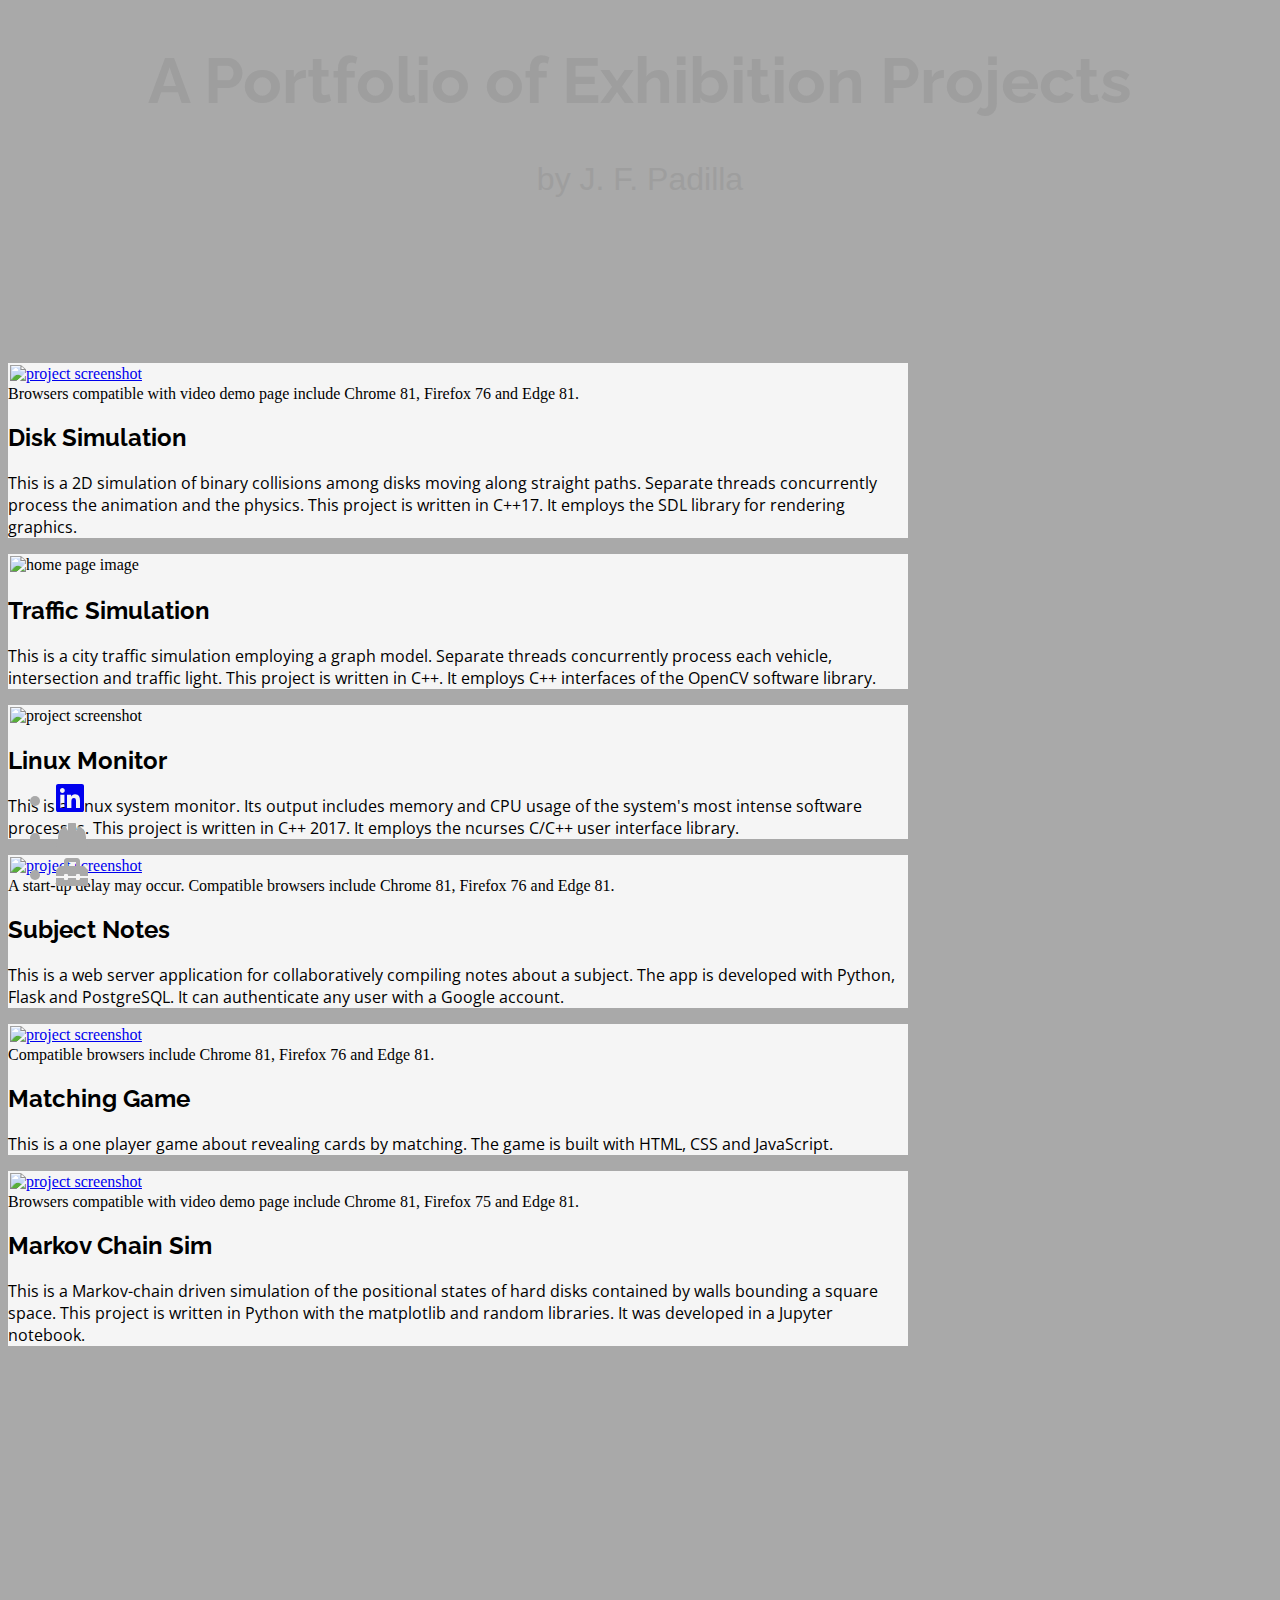
==== commit 03206840: "feat: add section for links to articles" ====
--- a/index.html
+++ b/index.html
@@ -1,7 +1,7 @@
 <!DOCTYPE html>
 <html lang="en">
 <head>
-  <link rel="stylesheet" \
+  <link rel="stylesheet"
     href="https://code.getmdl.io/1.3.0/material.grey-lime.min.css">
   <script defer src="https://code.getmdl.io/1.3.0/material.min.js"></script>
 
@@ -9,8 +9,8 @@
     href="https://fonts.googleapis.com/css?family=Raleway">
   <link rel="stylesheet"
     href="https://fonts.googleapis.com/css?family=Open+Sans">
-  <link rel="stylesheet" href=
-"https://use.fontawesome.com/releases/v5.13.0/css/all.css">
+  <link rel="stylesheet"
+    href="https://use.fontawesome.com/releases/v5.13.0/css/all.css">
 
   <link rel="stylesheet" href="css/styles.css">
 
@@ -153,6 +153,20 @@
     </div>
   </main>
 
+  <section id="articles-section">
+    <div>
+      <h2>Projects with Text IO</h2>
+      <ul>
+        <li>
+          <a href="logsAnalysis.html">Logs Analysis with SQL</a>
+        </li>
+        <li>
+          <a href="astarSearchCpp.html">An A* Search CLI Program in C++</a>
+        </li>
+      </ul>
+    </div>
+  </section>
+
   <div class="footer-area"></div>
 
   <footer id="connect" class="mdl-mini-footer">
--- a/css/styles.css
+++ b/css/styles.css
@@ -0,0 +1,169 @@
+*:focus {
+  outline: none; /*
+This cancels browser default focus outline. Other effects are specified for
+focus below. */
+}
+
+body {
+  background-color: #a9a9a9;
+}
+
+header#portfolio-header {
+  background: url(../img/hero.jpg) center / cover;
+  background-attachment: fixed;
+  min-height: 12rem;
+  max-height: 20rem;
+  height: 40vh;
+  justify-content: center;
+  text-align: center;
+}
+
+.title {
+  color: #9e9e9e;
+  font-size: 4.0rem;
+  font-family: Raleway, Arial, sans-serif;
+}
+.subtitle {
+  color: #9e9e9e;
+  font-size: 2.0rem;
+  font-family: Arial, sans-serif;
+}
+
+main {
+  max-width: 900px;
+}
+
+.card-image-frame {
+  border: 2px solid whitesmoke;
+}
+
+main a {
+  display: block;
+}
+
+a.card-image-frame:hover,
+a.card-image-frame:focus {
+  border: 2px solid #424242;
+  box-shadow: 0px 2px #424242;
+}
+a.card-image-frame:active {/*
+Shift image down by 2px without affecting text area. The explicit definitions
+of border-right and -left, and of box-shadow are to improve compatibility with
+Firefox and Edge. Chrome works fine with or without these. */
+  border-top: 4px solid #424242;
+  border-right: 2px solid #424242;
+  border-bottom: none;
+  border-left: 2px solid #424242;
+  box-shadow: 0px 2px #424242;
+}
+
+.card-image-frame .card-image-focus-message {
+  visibility: hidden;
+  width: auto;
+  background-color: black;
+  color: gainsboro;
+  text-align: center;
+  padding: 5px;
+  border-radius: 5px;
+  position: absolute;
+  z-index: auto;
+  top: 0%;
+  left: 0%;
+  opacity: 0;
+  transition: opacity 0.3s;
+}
+
+.card-image-frame:hover .card-image-focus-message {
+  visibility: visible;
+  opacity: 1;
+}
+
+.cbc { /* cbc stands for card background color */
+  background-color: whitesmoke;
+}
+.ct { /* ct stands for card title */
+  font-family: Raleway, Arial, sans-serif;
+}
+.cd { /* cd stands for card description */
+  color: black;
+  font-family: 'Open Sans', sans-serif;
+}
+
+
+/* .project-description {
+  padding-left: 0;
+} */
+
+.project img {
+  width: 100%;
+}
+
+section#articles-section {
+  background: url(../img/hero.jpg) center / cover;
+  background-attachment: fixed;
+}
+section > div {
+/* Since there is only one section the id is not appended (section#... > div). */
+  max-width: 900px;
+  margin: 0 auto;
+  padding: 16px;
+  color: #a9a9a9;
+}
+section > div > h2 {
+  font-size: 3rem;
+  font-family: Raleway, Arial, sans-serif;
+  text-align: center;
+}
+section > div > ul {
+  font-size: 2rem;
+  list-style-type: "\273b";
+  line-height: 2;
+}
+section > div > ul > li {
+  padding-left: 1rem;
+}
+section > div > ul > li > a {
+  color: inherit;
+  text-decoration: none;
+}
+section > div > ul > li > a:hover {
+  text-decoration: underline;
+}
+
+.footer-area {
+  height: 3rem;
+}
+
+/*
+footer class mdl-mini-footer has:
+  background-color: #424242;
+*/
+
+footer#connect {
+  bottom: 0;
+  padding: 0.5rem;
+  position: fixed;
+  width: 100%;
+  z-index: 1;
+  color: #a9a9a9;
+}
+
+#footer-links {
+  margin: auto;
+  font-size: 2rem;
+}
+
+#footer-links a:hover,
+#footer-links a:focus {
+  color: #ccc;
+  border-bottom: medium solid #ccc;
+}
+#footer-links a:active {
+  color: #a9a9a9;
+}
+
+@media screen and (max-width: 1024px) {
+  header#portfolio-header {
+    display: flex;
+  }
+}
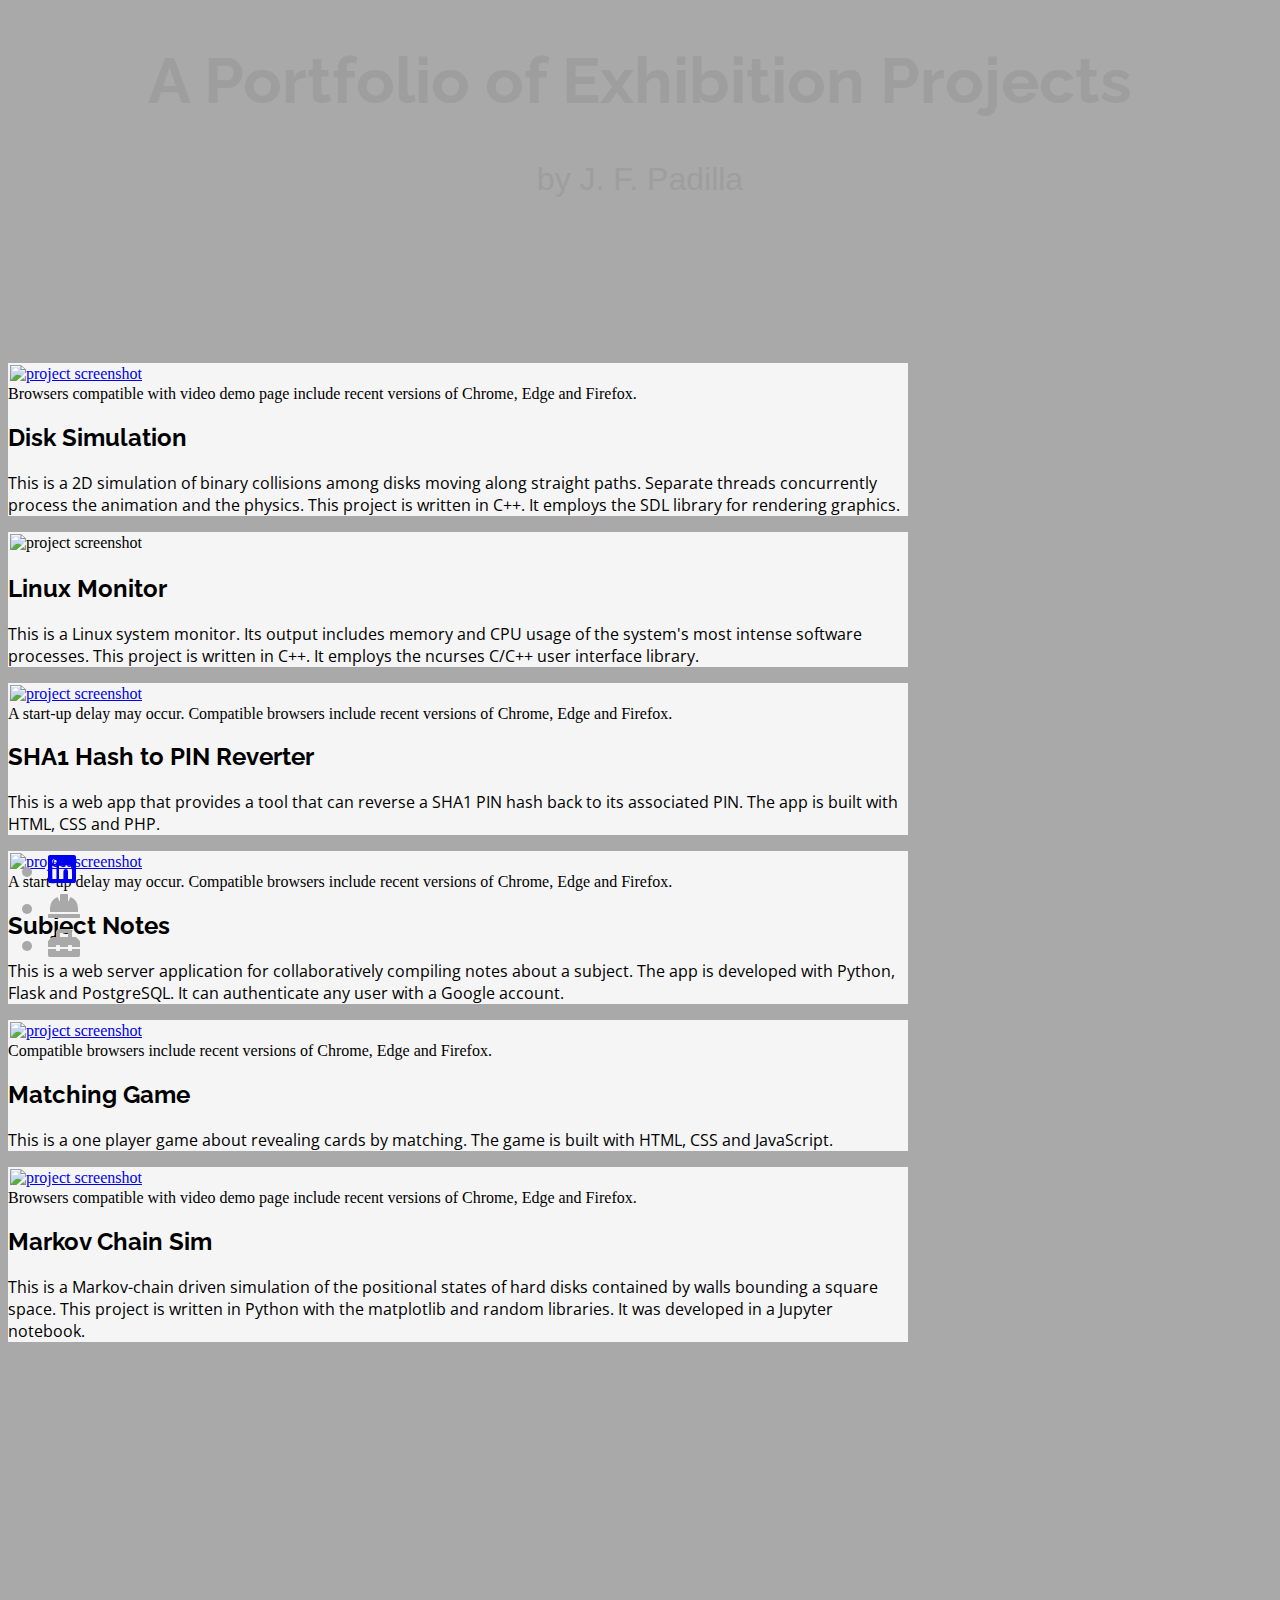
==== commit d41a492d: "feat: add a 2nd math article" ====
--- a/index.html
+++ b/index.html
@@ -12,7 +12,7 @@
   <link rel="stylesheet"
     href="https://use.fontawesome.com/releases/v5.13.0/css/all.css">
 
-  <link rel="stylesheet" href="css/styles.css">
+  <link rel="stylesheet" href="css/index.css">
 
   <meta charset="utf-8">
   <meta name="viewport" content="width=device-width, initial-scale=1">
@@ -35,8 +35,8 @@
       </a>
 
       <div class="mdl-tooltip mdl-tooltip--large" data-mdl-for="c1tt">
-Browsers compatible with video demo page include Chrome 81, Firefox 76 and Edge
-81.
+Browsers compatible with video demo page include recent versions of Chrome,
+Edge and Firefox.
       </div>
 
       <div class="mdl-card__title">
@@ -46,26 +46,8 @@
       <p class="cd mdl-card__supporting-text">
 This is a 2D simulation of binary collisions among disks moving along straight
 paths. Separate threads concurrently process the animation and the physics.
-This project is written in C++17. It employs the SDL library for rendering
+This project is written in C++. It employs the SDL library for rendering
 graphics.
-      </p>
-    </div>
-
-    <div class="cbc project mdl-cell mdl-card mdl-shadow--4dp">
-      <div class="mdl-card__media card-image-frame">
-        <img src="img/concTraffsim.png" alt="home page image" />
-        <!-- <span class="card-image-focus-message">
-          demonstration upon request</span> -->
-      </div>
-
-      <div class="mdl-card__title">
-        <h2 class="ct mdl-card__title-text">Traffic Simulation</h2>
-      </div>
-
-      <p class="cd mdl-card__supporting-text">
-This is a city traffic simulation employing a graph model. Separate threads
-concurrently process each vehicle, intersection and traffic light. This project
-is written in C++. It employs C++ interfaces of the OpenCV software library.
       </p>
     </div>
 
@@ -82,20 +64,41 @@
 
       <p class="cd mdl-card__supporting-text">
 This is a Linux system monitor. Its output includes memory and CPU usage of the
-system's most intense software processes. This project is written in C++ 2017.
+system's most intense software processes. This project is written in C++.
 It employs the ncurses C/C++ user interface library.
       </p>
     </div>
 
     <div class="cbc project mdl-cell mdl-card mdl-shadow--4dp">
+      <a href="https://thawing-shore-79585.herokuapp.com/" id="c3tt"
+      class="mdl-card__media card-image-frame">
+        <img src="img/sha1HashToPIN.png" alt="project screenshot" />
+      </a>
+
+      <div class="mdl-tooltip mdl-tooltip--large" data-mdl-for="c3tt">
+A start-up delay may occur. Compatible browsers include recent versions of
+Chrome, Edge and Firefox.
+      </div>
+
+      <div class="mdl-card__title">
+        <h2 class="ct mdl-card__title-text">SHA1 Hash to PIN Reverter</h2>
+      </div>
+
+      <p class="cd mdl-card__supporting-text">
+This is a web app that provides a tool that can reverse a SHA1 PIN hash back to
+its associated PIN. The app is built with HTML, CSS and PHP.
+      </p>
+    </div>
+
+    <div class="cbc project mdl-cell mdl-card mdl-shadow--4dp">
       <a href="https://subject-notes.herokuapp.com/topics" id="c4tt"
       class="mdl-card__media card-image-frame">
         <img src="img/subjectNotes.png" alt="project screenshot" />
       </a>
 
       <div class="mdl-tooltip mdl-tooltip--large" data-mdl-for="c4tt">
-A start-up delay may occur. Compatible browsers include Chrome 81, Firefox 76
-and Edge 81.
+A start-up delay may occur. Compatible browsers include recent versions of
+Chrome, Edge and Firefox.
       </div>
 
       <div class="mdl-card__title">
@@ -110,13 +113,13 @@
     </div>
 
     <div class="cbc project mdl-cell mdl-card mdl-shadow--4dp">
-      <a href="https://matching-game-jfp-2018.netlify.com" id="c5tt"
+      <a href="https://matching-game-jfp-2018.netlify.app" id="c5tt"
       class="mdl-card__media card-image-frame">
         <img src="img/matchingGame.png" alt="project screenshot" />
       </a>
 
       <div class="mdl-tooltip mdl-tooltip--large" data-mdl-for="c5tt">
-Compatible browsers include Chrome 81, Firefox 76 and Edge 81.
+Compatible browsers include recent versions of Chrome, Edge and Firefox.
       </div>
 
       <div class="mdl-card__title">
@@ -136,8 +139,8 @@
       </a>
 
       <div class="mdl-tooltip mdl-tooltip--large" data-mdl-for="c6tt">
-Browsers compatible with video demo page include Chrome 81, Firefox 75 and Edge
-81.
+Browsers compatible with video demo page include recent versions of Chrome,
+Edge and Firefox.
       </div>
 
       <div class="mdl-card__title">
@@ -155,13 +158,23 @@
 
   <section id="articles-section">
     <div>
-      <h2>Projects with Text IO</h2>
+      <h2>Articles</h2>
+      <h3>Projects with Text IO</h3>
       <ul>
         <li>
-          <a href="logsAnalysis.html">Logs Analysis with SQL</a>
+          <a href="logsAnalysis.html">Logs Analysis with Python and SQL</a>
         </li>
         <li>
           <a href="astarSearchCpp.html">An A* Search CLI Program in C++</a>
+        </li>
+      </ul>
+      <h3>Mathematical Articles Rendered with MathJax</h3>
+      <ul>
+        <li>
+          <a href="1p3s5cEpp.html">Proof of a Conjecture</a>
+        </li>
+        <li>
+          <a href="AI1+2c+2_3pb-ab.html">Proof of a Big O Statement</a>
         </li>
       </ul>
     </div>
--- a/css/index.css
+++ b/css/index.css
@@ -0,0 +1,181 @@
+*:focus {
+  outline: none; /*
+This cancels browser default focus outline. Other effects are specified for
+focus below. */
+}
+
+body {
+  background-color: #a9a9a9;
+}
+
+header#portfolio-header {
+  background: url(../img/hero.jpg) center / cover;
+  background-attachment: fixed;
+  min-height: 12rem;
+  max-height: 20rem;
+  height: 40vh;
+  justify-content: center;
+  text-align: center;
+}
+
+.title {
+  color: #9e9e9e;
+  font-size: 4.0rem;
+  font-family: Raleway, Arial, sans-serif;
+}
+.subtitle {
+  color: #9e9e9e;
+  font-size: 2.0rem;
+  font-family: Arial, sans-serif;
+}
+
+main {
+  max-width: 900px;
+}
+
+.card-image-frame {
+  border: 2px solid whitesmoke;
+}
+
+main a {
+  display: block;
+}
+
+a.card-image-frame:hover,
+a.card-image-frame:focus {
+  border: 2px solid #424242;
+  box-shadow: 0px 2px #424242;
+}
+a.card-image-frame:active {/*
+Shift image down by 2px without affecting text area. The explicit definitions
+of border-right and -left, and of box-shadow are to improve compatibility with
+Firefox and Edge. Chrome works fine with or without these. */
+  border-top: 4px solid #424242;
+  border-right: 2px solid #424242;
+  border-bottom: none;
+  border-left: 2px solid #424242;
+  box-shadow: 0px 2px #424242;
+}
+
+.card-image-frame .card-image-focus-message {
+  visibility: hidden;
+  width: auto;
+  background-color: black;
+  color: gainsboro;
+  text-align: center;
+  padding: 5px;
+  border-radius: 5px;
+  position: absolute;
+  z-index: auto;
+  top: 0%;
+  left: 0%;
+  opacity: 0;
+  transition: opacity 0.3s;
+}
+
+.card-image-frame:hover .card-image-focus-message {
+  visibility: visible;
+  opacity: 1;
+}
+
+.cbc { /* cbc stands for card background color */
+  background-color: whitesmoke;
+}
+.ct { /* ct stands for card title */
+  font-family: Raleway, Arial, sans-serif;
+}
+.cd { /* cd stands for card description */
+  color: black;
+  font-family: 'Open Sans', sans-serif;
+}
+
+
+/* .project-description {
+  padding-left: 0;
+} */
+
+.project img {
+  width: 100%;
+}
+
+section#articles-section {
+  background: url(../img/hero.jpg) center / cover;
+  background-attachment: fixed;
+}
+section > div {
+/* Since there is only one section the id is not appended (section#... > div). */
+  max-width: 900px;
+  margin: 0 auto;
+  padding: 16px;
+  color: #a9a9a9;
+}
+section > div > h2 {
+  font-size: 3rem;
+  font-family: Raleway, Arial, sans-serif;
+  text-align: center;
+}
+section > div > h3 {
+  font-size: 2rem;
+  font-family: Raleway, Arial, sans-serif;
+  margin-bottom: 0;
+}
+section > div > ul {
+  font-size: 2rem;
+  list-style-type: "\273b";
+  line-height: 2;
+  margin: 0;
+}
+section > div > ul > li {
+  padding-left: 1rem;
+}
+section > div > ul > li > a {
+  color: inherit;
+  text-decoration: none;
+}
+section > div > ul > li > a:hover {
+  text-decoration: underline;
+}
+
+.footer-area {/*
+This prevents footer from covering content above this selector's associated div
+element. */
+  height: 2.9rem; /*
+This would ideally be the height of the footer. I found that it was necessary
+to set the height here a little less than the footer height to ensure that this
+area never enters the browser user view.*/
+}
+
+/*
+footer class mdl-mini-footer has:
+  background-color: #424242;
+*/
+
+footer#connect {
+  bottom: 0;
+  padding: 0;
+  height: 3rem;
+  position: fixed;
+  width: 100%;
+  z-index: 1;
+  color: #a9a9a9;
+}
+
+#footer-links {
+  margin: auto;
+  font-size: 2rem;
+}
+
+#footer-links a:hover,
+#footer-links a:focus {
+  color: #ccc;
+  border-bottom: medium solid #ccc;
+}
+#footer-links a:active {
+  color: #a9a9a9;
+}
+
+@media screen and (max-width: 1024px) {
+  header#portfolio-header {
+    display: flex;
+  }
+}
